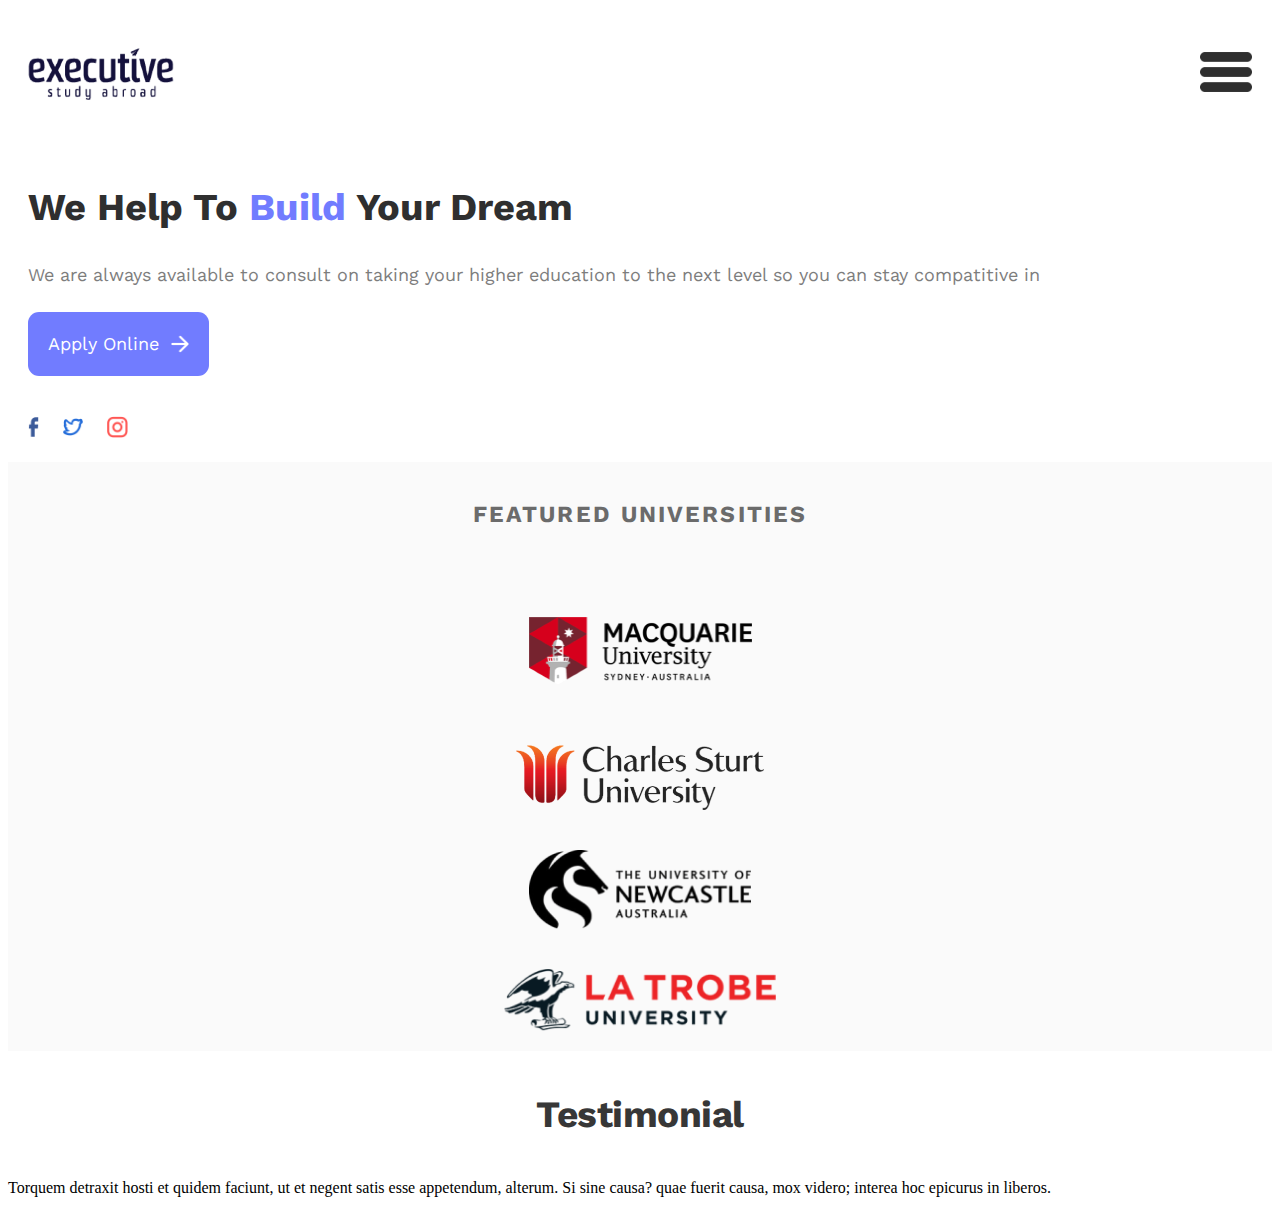
==== Reto-HTML-CSS/challenge-html-css/index.html @ bc561c2e "add universities section" ====
<!DOCTYPE html>
<html lang="en">
    <head>
        <meta charset="UTF-8">
        <meta http-equiv="X-UA-Compatible" content="IE=edge">
        <meta name="viewport" content="width=device-width, initial-scale=1.0">
		<title>Executive Study Abroad</title>
		<link rel="stylesheet" href="./styles.css">
    </head>
    <body>
    <header>
        <nav class="navbar">
            <img class="logo" src="assets/logo-blue.png" alt="logo">
            <div>
                <img class="menu-icon" src="assets/menu-icon.png" alt="menu">
            </div>
        </nav>
    </header>
    <section class="hero">
        <div>
            <img class="hero-image" src="assets/hero-image.png" alt="hero image">
            <h1 class="hero__text hero__text--font">We Help To <span>Build</span> Your Dream</h1>
            <p class="hero__text">We are always available to consult on taking your higher education to the next level so you can stay compatitive in</p>
        </div>
        <button type="button" class="apply-button">Apply Online
            <img src="assets/arrow-light.png" alt="apply button">
        </button>
    </section>
    <div class="icons">
        <a href="#" title="Facebook" class="social-icons"> <img class="facebook" src="assets/facebook.png" /></a>
        <a href="#" title="Twitter" class="social-icons"> <img class="twitter" src="assets/twitter.png" /></a>
        <a href="#" title="Twitter" class="social-icons"> <img class="instagram" src="assets/instagram.png" /></a>
    </div>
    <section class="universities">
        <h2 class="universities-title">FEATURED UNIVERSITIES</h2>
        <img class="university-macquarie" src="assets/macquarie-university.png" alt="macquarie-university">
        <img class="university-charles" src="assets/charles-university.png" alt="charles-university">
        <img class="university-newcastle" src="assets/newcastle-university.png" alt="newcastle-university">
        <img class="university-trobe" src="assets/trobe-university.png" alt="la-trobe-university">
    </section>
    <section class="testimonials">
        <h3 class="testiminials-title">Testimonial</h3>
        <p>Torquem detraxit hosti et quidem faciunt, ut et negent satis esse appetendum, alterum. Si sine causa? quae fuerit causa, mox videro; interea hoc epicurus in liberos.</p>
    </section>
</body>
---- Reto-HTML-CSS/challenge-html-css/styles.css ----
/* Font Family Work Sans */
@import url('https://fonts.googleapis.com/css2?family=Work+Sans&display=swap');

.navbar {
    display: flex;
    justify-content: space-between;
    align-items: center;
    padding: 40px 20px;
}

.logo {
    width: 146px;
    height: 52px;
}

.menu-icon {
    width: 52px;
    height: 40px;
} 

.hero {
    padding: 20px 20px;
}

.hero-image {
    display: none;
}

.hero__text {
    /* display: flex; */
    font-size: 18px;
    font-family: "Work Sans";
    line-height: 38px;
    color: #7D7D7D
}

.hero__text--font {
    font-size: 38px;
    line-height: 45px;
    color: #2F2F2F;
}

h1 > span {
    color:#717cff
}

.apply-button {
    display: flex;
    justify-content: space-between;
    align-items: center;
    background-color: #717cff;
    color: #FFFFFF;
    border-radius: 11px;
    border: none;
    font-family: "Work Sans";
    font-family: Work Sans;
    font-size: 18px;
    line-height: 40px;
    padding: 12px 20px;
}

.apply-button > img {
    width: 18.17px;
    height: 17.72px;
    padding-left: 12px;
}

.icons {
    display: flex;
    justify-content: space-between;
    align-items: center;
    width: 100px;
    padding: 20px 20px;
}


.social-icons > .facebook {
    width: 11.19px;
    height: 20.45px;
}

.social-icons > .twitter {
    width: 20.67px;
    height: 17.66px;
}

.social-icons > .instagram {
    width: 21.31px;
    height: 22.43px;
}

.universities {
    display: flex;
    flex-direction: column;
    background-color: #FAFAFA;
    align-items: center;
}

.universities-title {
    font-family: Work Sans;
    font-size: 23px;
    line-height: 27px;
    text-align: center;
    letter-spacing: 2.1px;
    color: #373737;
    Opacity: 73%;
    padding: 20px 55px 30px; 
}

.university-macquarie {
    width: 223px;
    height: 68px;
    padding: 40px;
}

.university-charles {
    width: 248px;
    height: 64.26px;
    padding: 20px;
}

.university-newcastle {
    width: 222px;
    height: 79px;
    padding: 20px;
}

.university-trobe {
    width: 272px;
    height: 62px;
    padding: 20px;
}

.testiminials-title {
    font-family: Work Sans;
    font-size: 37px;
    line-height: 54px;
    text-align: center;
    letter-spacing: -0.4625px;
    color: #373737;
}
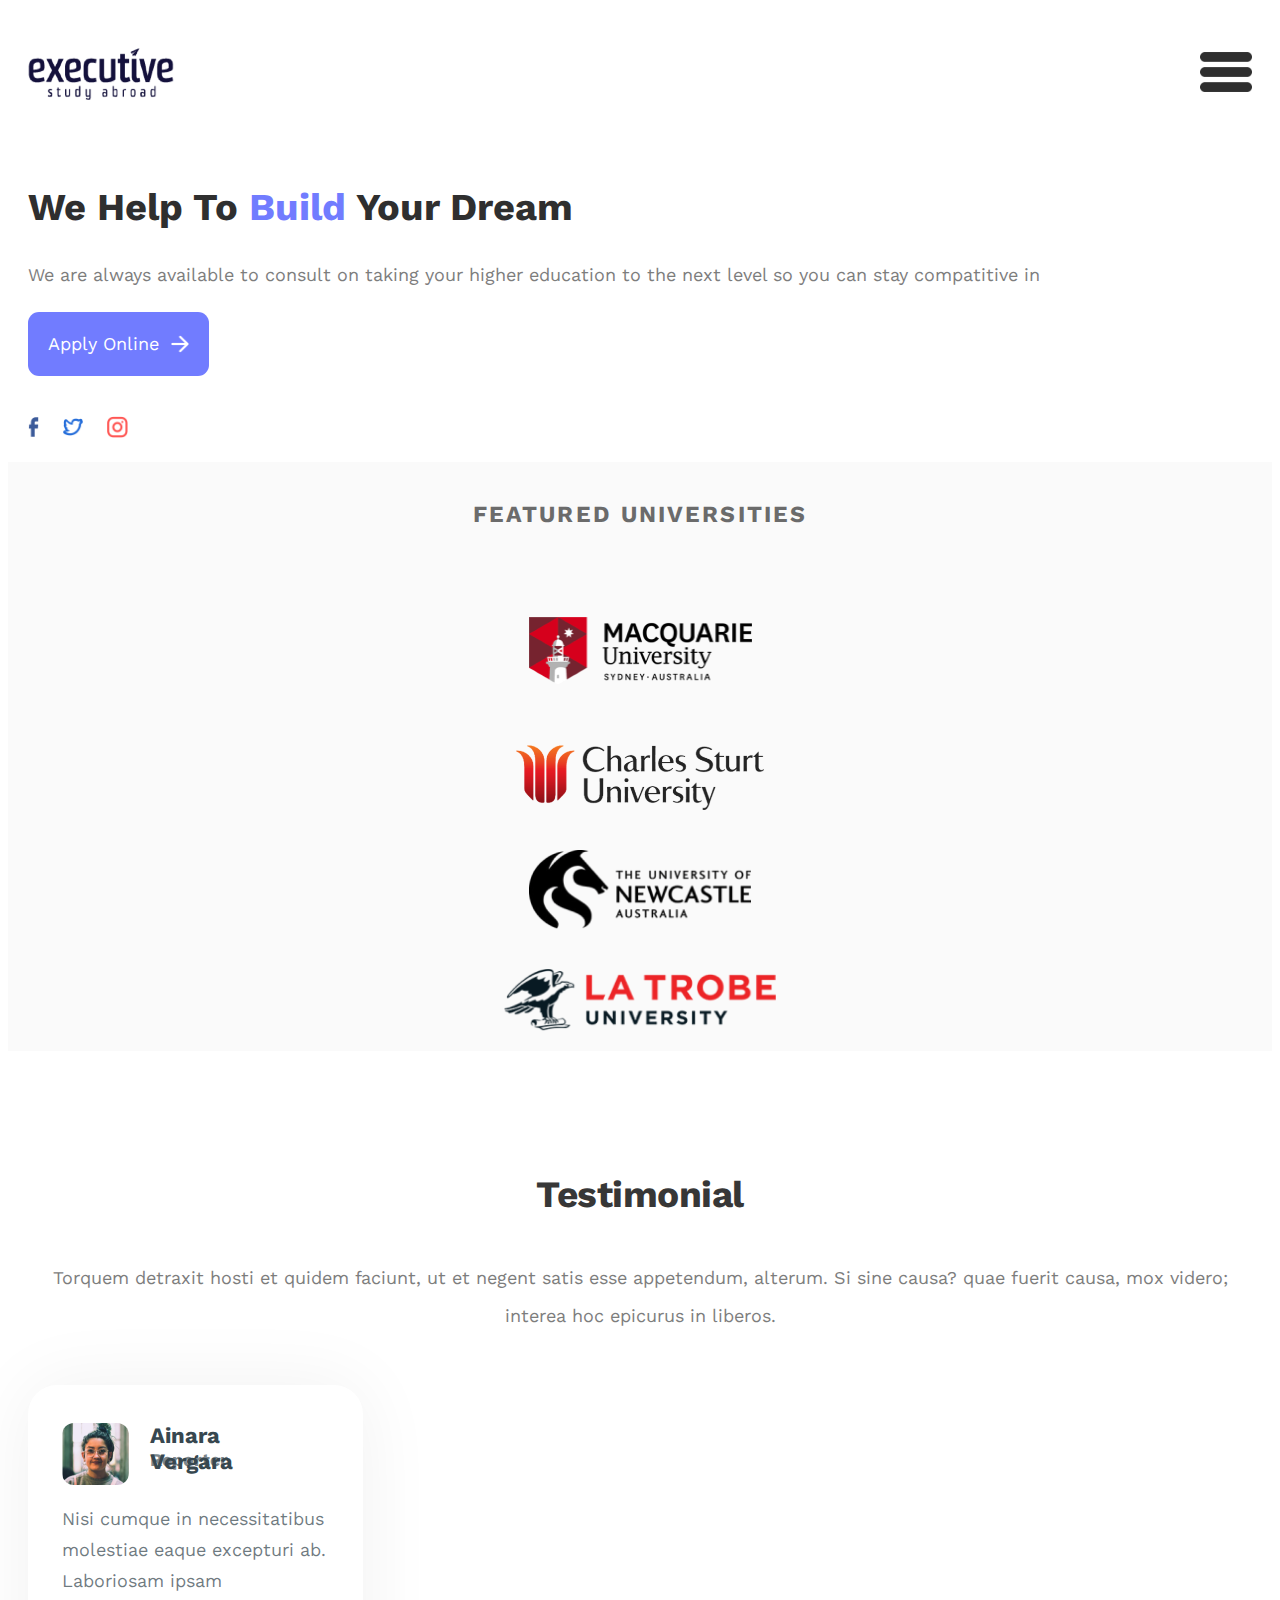
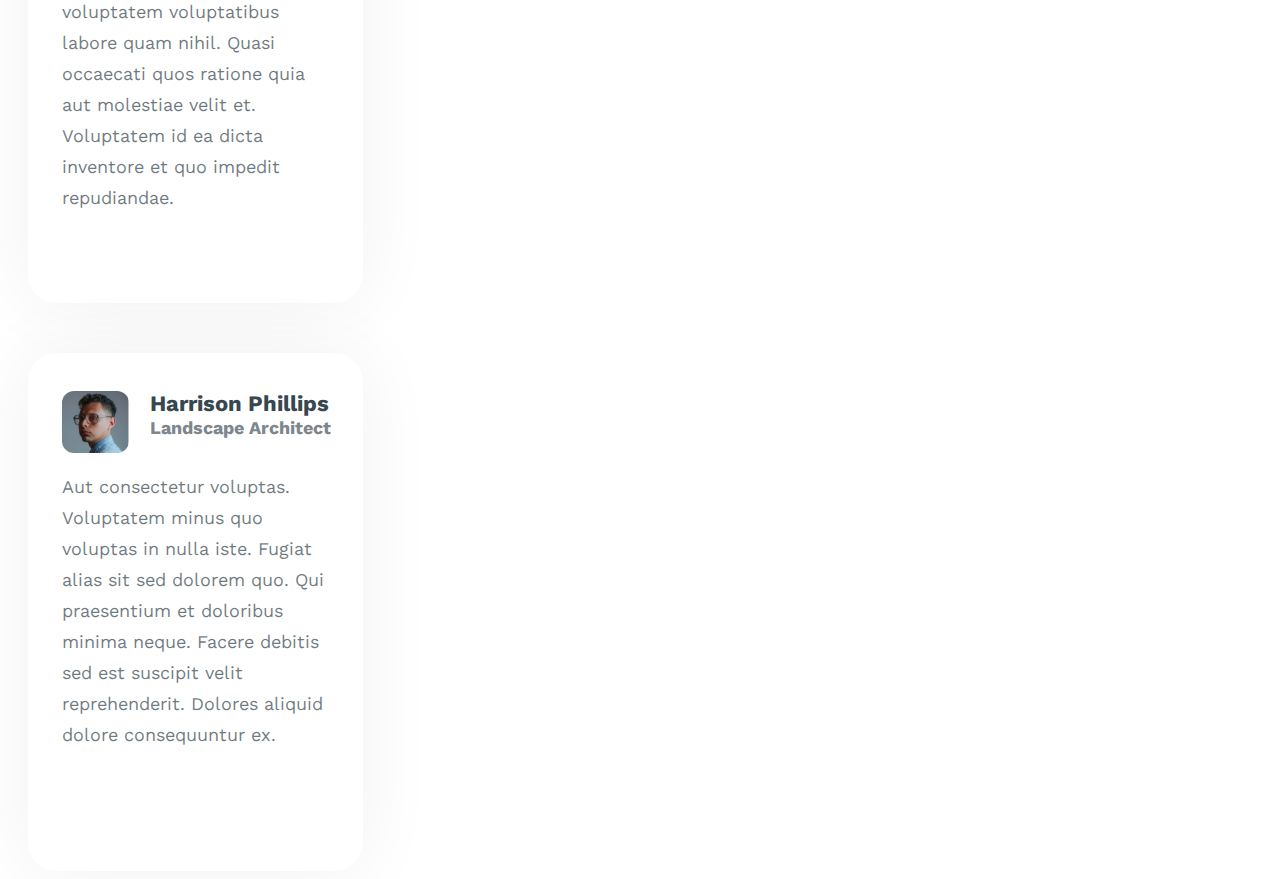
==== commit e954847e: "add styles testimonials cards" ====
--- a/Reto-HTML-CSS/challenge-html-css/index.html
+++ b/Reto-HTML-CSS/challenge-html-css/index.html
@@ -40,6 +40,26 @@
     </section>
     <section class="testimonials">
         <h3 class="testiminials-title">Testimonial</h3>
-        <p>Torquem detraxit hosti et quidem faciunt, ut et negent satis esse appetendum, alterum. Si sine causa? quae fuerit causa, mox videro; interea hoc epicurus in liberos.</p>
+        <p class="testimonials-text">Torquem detraxit hosti et quidem faciunt, ut et negent satis esse appetendum, alterum. Si sine causa? quae fuerit causa, mox videro; interea hoc epicurus in liberos.</p>
+        <article class="testimonials-card">
+            <div class="card-header">
+                <img class="card-avatar" src="assets/avatar-1.png" alt="avatar 1 Ainara Vergara">
+                <div class="card-heading">
+                    <h4 class="card-title">Ainara Vergara</h4>
+                    <h5 class="card-label">Reporter</h5>
+                </div>
+            </div>
+            <p class="card-text">Nisi cumque in necessitatibus molestiae eaque excepturi ab. Laboriosam ipsam voluptatem voluptatibus labore quam nihil. Quasi occaecati quos ratione quia aut molestiae velit et. Voluptatem id ea dicta inventore et quo impedit repudiandae.</p>
+        </article>
+        <article class="testimonials-card">
+            <div class="card-header">
+                <img class="card-avatar" src="assets/avatar-2.png" alt="avatar 2 Harrison Phillips">
+                <div class="card-heading">
+                    <h4 class="card-title card-title--width">Harrison Phillips</h4>
+                    <h5 class="card-label card-label--width">Landscape Architect</h5>
+                </div>
+            </div>
+            <p class="card-text">Aut consectetur voluptas. Voluptatem minus quo voluptas in nulla iste. Fugiat alias sit sed dolorem quo. Qui praesentium et doloribus minima neque. Facere debitis sed est suscipit velit reprehenderit. Dolores aliquid dolore consequuntur ex.</p>
+        </article>
     </section>
 </body>--- a/Reto-HTML-CSS/challenge-html-css/styles.css
+++ b/Reto-HTML-CSS/challenge-html-css/styles.css
@@ -138,5 +138,84 @@
     text-align: center;
     letter-spacing: -0.4625px;
     color: #373737;
-}
-
+    padding-top: 80px;
+}
+
+.testimonials-text {
+    font-family: Work Sans;
+    font-size: 18px;
+    line-height: 38px;
+    text-align: center;
+    color: #7D7D7D;
+    margin-left: 20px;
+    margin-right: 20px;
+}
+
+.testimonials-card {
+    background: #FFFFFF;
+    box-shadow: 0px 0px 77px rgba(0, 0, 0, 0.0588235);
+    border-radius: 29px;
+    width: 335px;
+    height: 518px;
+    margin-left: 20px;
+    margin-right: 20px;
+    margin-top: 50px;
+}
+
+.card-avatar {
+    width: 67px;
+    height: 62px;
+    border-radius: 12px;
+}
+
+.card-header {
+    display: flex;
+    padding-top: 38px;
+    margin-left: 34px;
+}
+
+.card-heading {
+    margin: 0;
+    padding-left: 21px;
+}
+
+.card-title {
+    width: 154px;
+    height: 26px;
+    font-family: Work Sans;
+    font-size: 22px;
+    line-height: 26px;
+    color: #37474F;
+    margin: 0;
+}
+
+.card-title--width { 
+    width: 179px;
+    height: 26px;
+}
+
+.card-label {
+    width: 84.41px;
+    height: 21px;
+    font-family: Work Sans;
+    font-size: 18px;
+    line-height: 21px;
+    color: #37474F;
+    opacity: 0.65;
+    margin: 0;
+}
+
+.card-text {
+    width: 264px;
+    height: 341px;
+    font-family: Work Sans;
+    font-size: 18px;
+    line-height: 31px;
+    color: rgba(55, 71, 79, 0.721569);
+    padding-left: 34px;
+}
+
+.card-label--width {
+    width: 198.42px;
+    height: 21px;
+}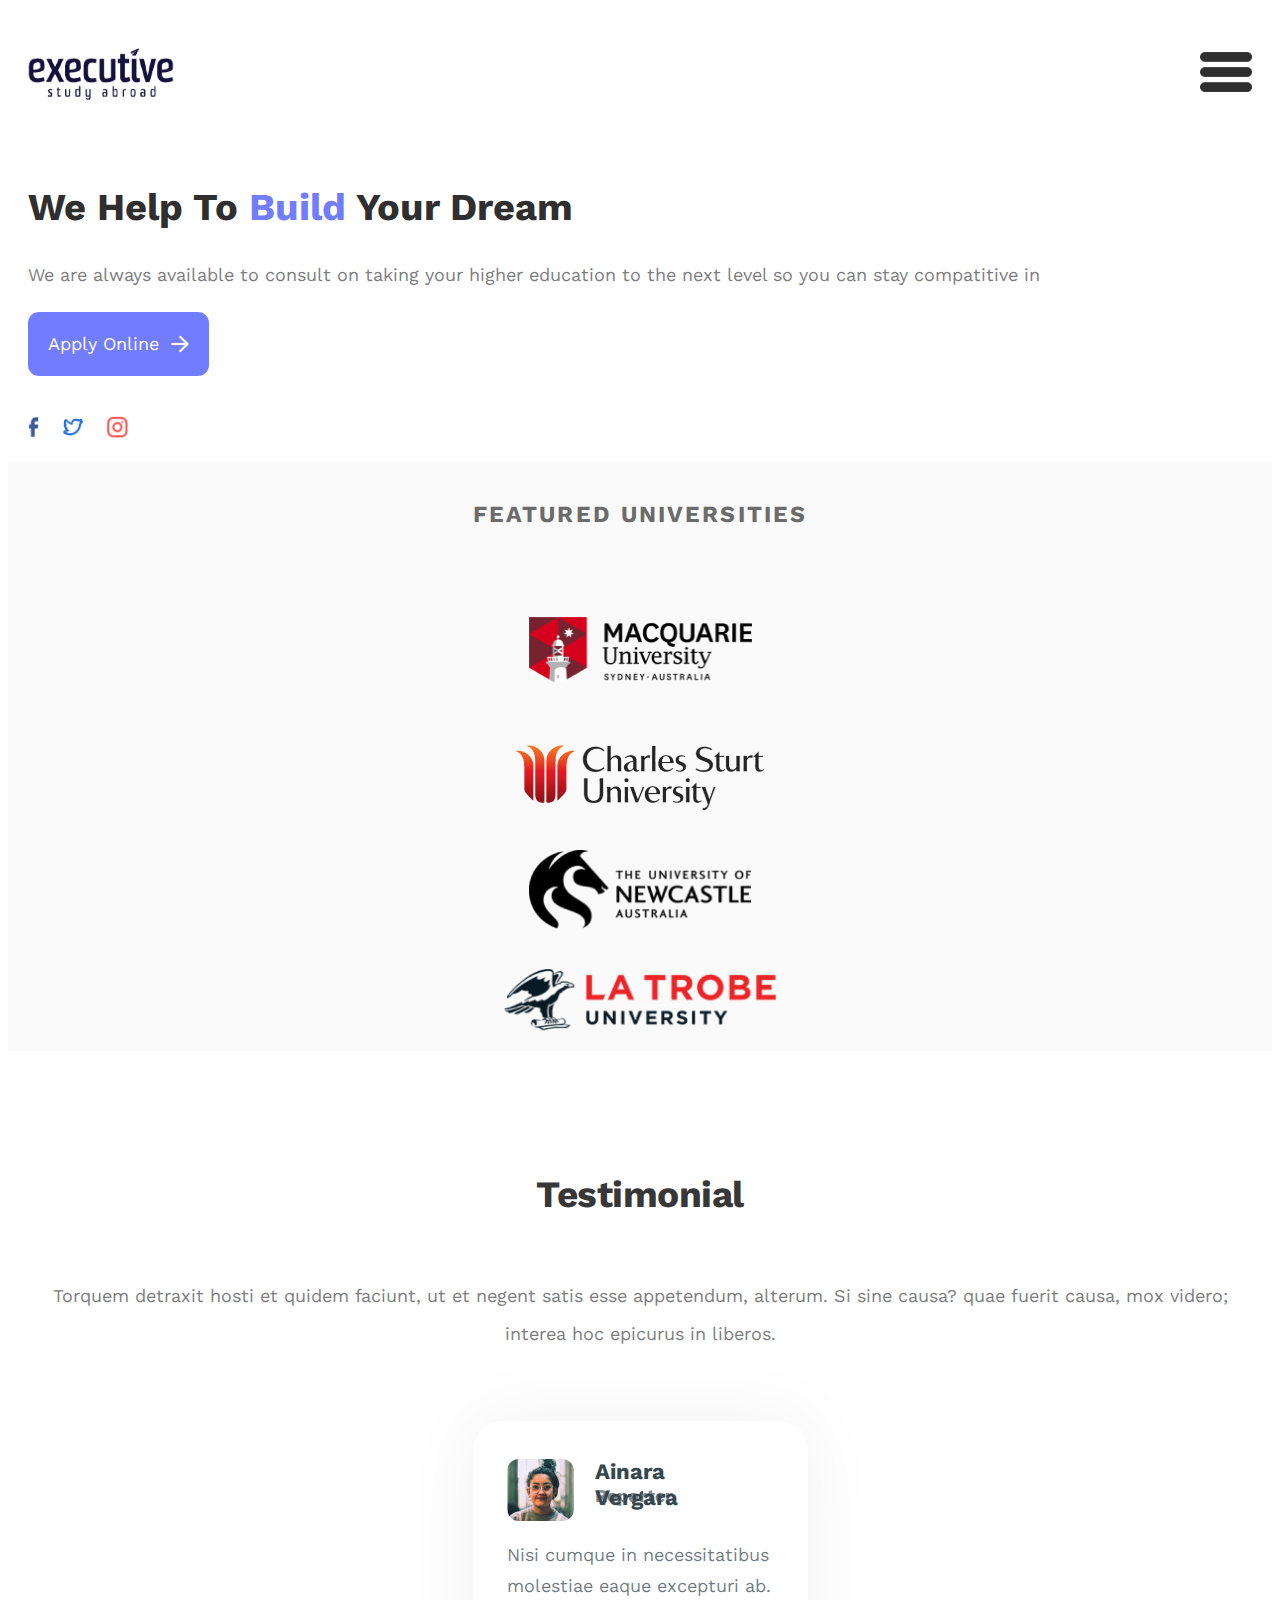
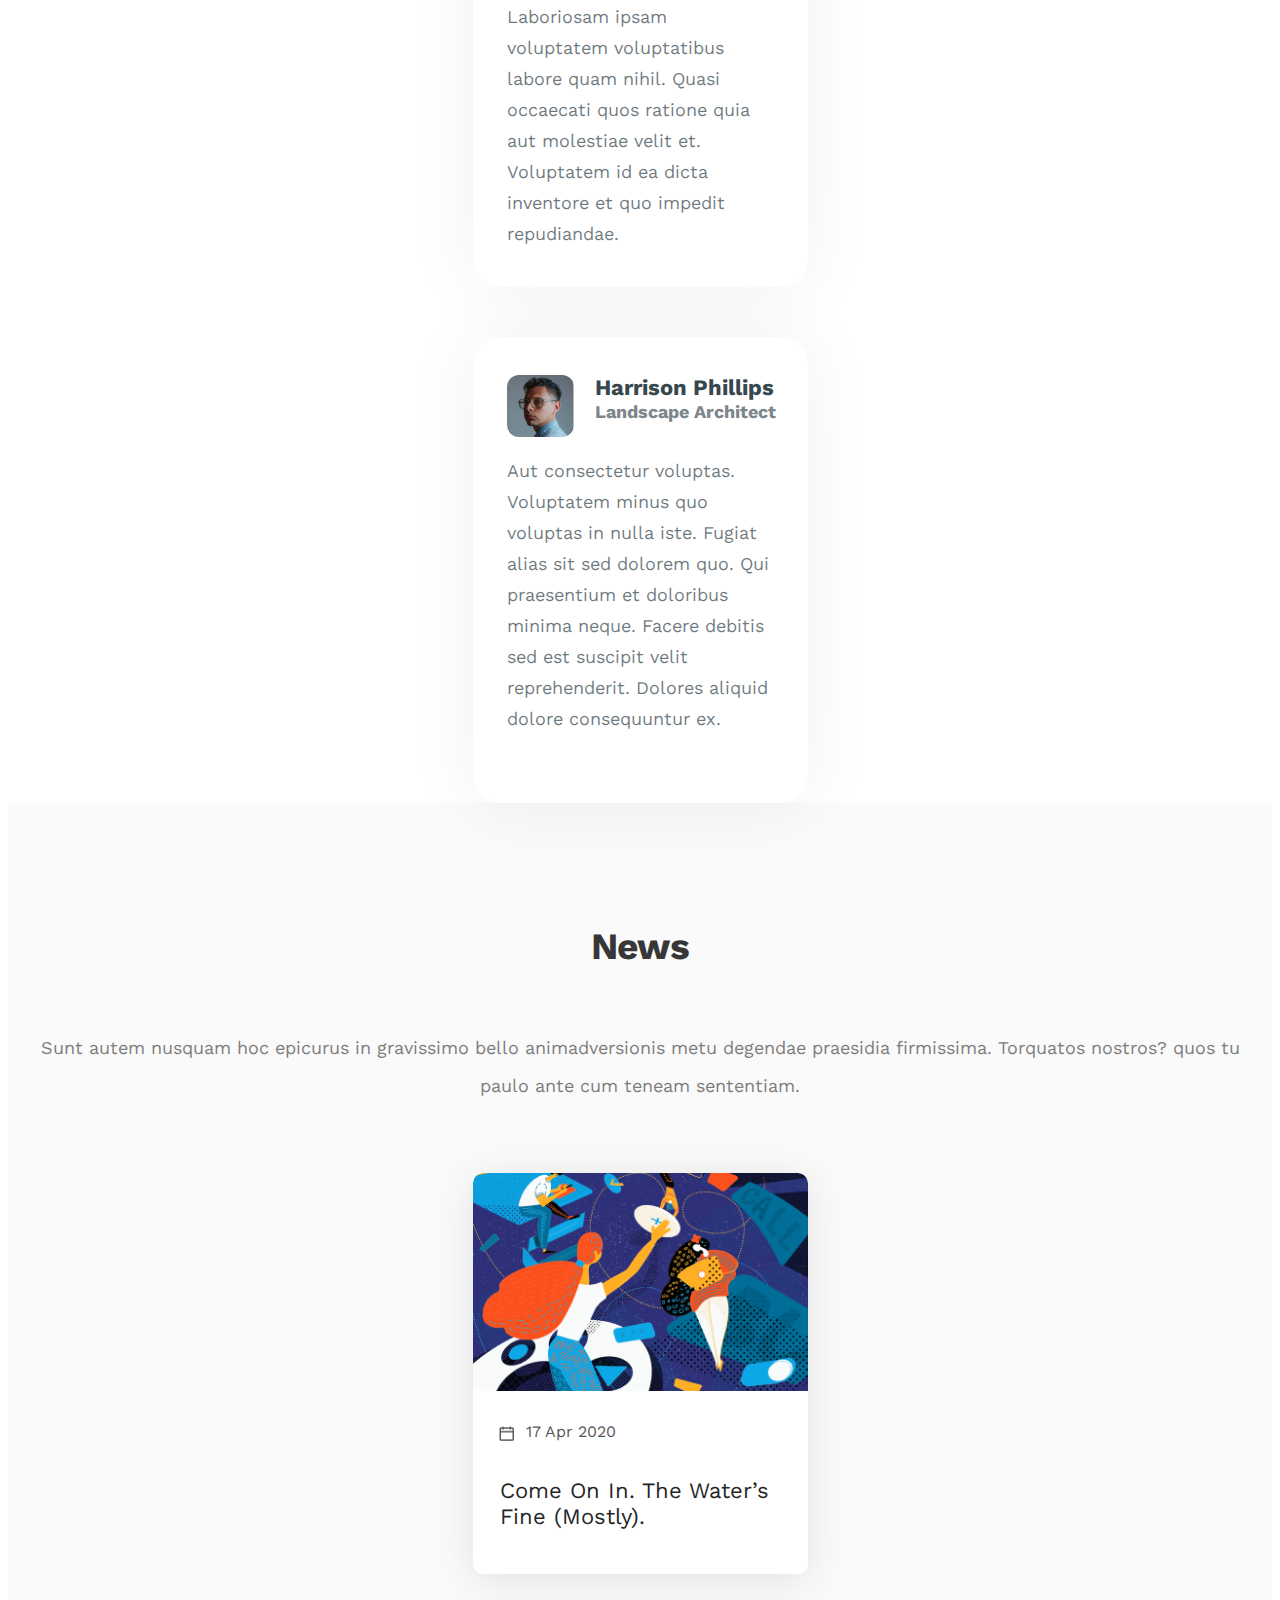
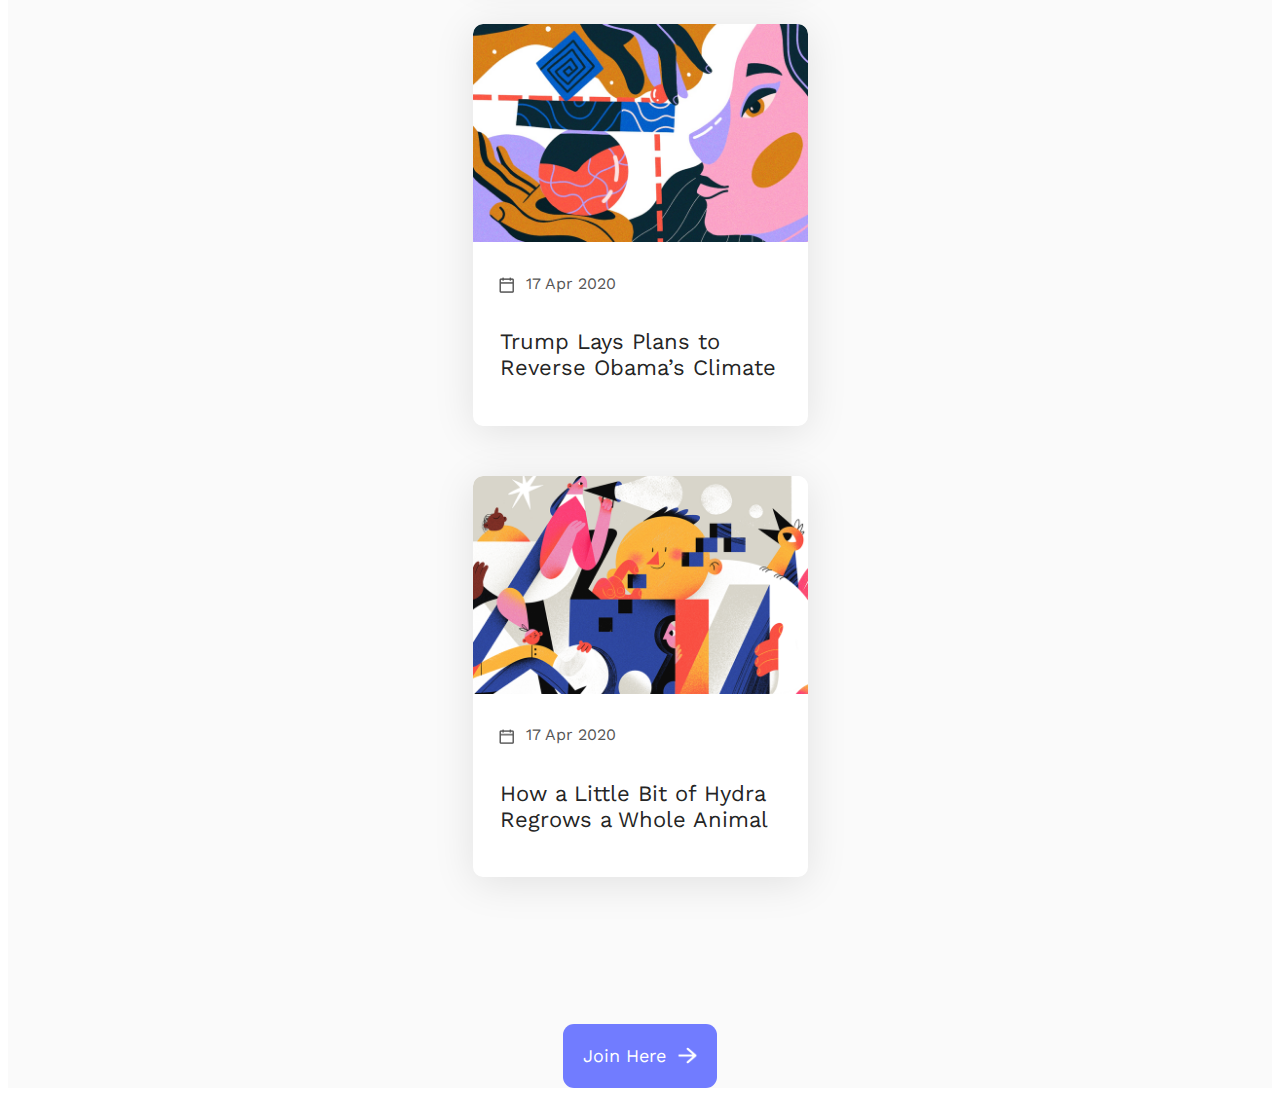
==== commit 98d90fd4: "add news section in small viewport" ====
--- a/Reto-HTML-CSS/challenge-html-css/index.html
+++ b/Reto-HTML-CSS/challenge-html-css/index.html
@@ -39,8 +39,8 @@
         <img class="university-trobe" src="assets/trobe-university.png" alt="la-trobe-university">
     </section>
     <section class="testimonials">
-        <h3 class="testiminials-title">Testimonial</h3>
-        <p class="testimonials-text">Torquem detraxit hosti et quidem faciunt, ut et negent satis esse appetendum, alterum. Si sine causa? quae fuerit causa, mox videro; interea hoc epicurus in liberos.</p>
+        <h3 class="centered-title">Testimonial</h3>
+        <p class="centered-text">Torquem detraxit hosti et quidem faciunt, ut et negent satis esse appetendum, alterum. Si sine causa? quae fuerit causa, mox videro; interea hoc epicurus in liberos.</p>
         <article class="testimonials-card">
             <div class="card-header">
                 <img class="card-avatar" src="assets/avatar-1.png" alt="avatar 1 Ainara Vergara">
@@ -62,4 +62,35 @@
             <p class="card-text">Aut consectetur voluptas. Voluptatem minus quo voluptas in nulla iste. Fugiat alias sit sed dolorem quo. Qui praesentium et doloribus minima neque. Facere debitis sed est suscipit velit reprehenderit. Dolores aliquid dolore consequuntur ex.</p>
         </article>
     </section>
+    <section class=news-section>
+        <h3 class="centered-title">News</h3>
+        <p class="centered-text">Sunt autem nusquam hoc epicurus in gravissimo bello animadversionis metu degendae praesidia firmissima. Torquatos nostros? quos tu paulo ante cum teneam sententiam.</p>
+        <article class="news-card">
+            <img class="news-image" src="assets/blog-1.png" alt="blog image 1">
+            <div class="news-date">
+                <img class="schedule-icon" src="assets/schedule-icon.png" alt="schedule-icon">
+                <p class="date">17 Apr 2020</p>
+            </div>
+            <p class="news-text">Come On In. The Water’s Fine (Mostly).</p>
+        </article>
+        <article class="news-card">
+            <img class="news-image" src="assets/blog-2.png" alt="blog image 1">
+            <div class="news-date">
+                <img class="schedule-icon" src="assets/schedule-icon.png" alt="schedule-icon">
+                <p class="date">17 Apr 2020</p>
+            </div>
+            <p class="news-text">Trump Lays Plans to Reverse Obama’s Climate</p>
+        </article>
+        <article class="news-card">
+            <img class="news-image" src="assets/blog-3.png" alt="blog image 1">
+            <div class="news-date">
+                <img class="schedule-icon" src="assets/schedule-icon.png" alt="schedule-icon">
+                <p class="date">17 Apr 2020</p>
+            </div>
+            <p class="news-text">How a Little Bit of Hydra Regrows a Whole Animal</p>
+        </article>
+        <button type="button" class="apply-button button-news--margin">Join Here
+            <img src="assets/arrow-light.png" alt="apply button">
+        </button>
+    </section>
 </body>--- a/Reto-HTML-CSS/challenge-html-css/styles.css
+++ b/Reto-HTML-CSS/challenge-html-css/styles.css
@@ -131,7 +131,7 @@
     padding: 20px;
 }
 
-.testiminials-title {
+.centered-title {
     font-family: Work Sans;
     font-size: 37px;
     line-height: 54px;
@@ -141,7 +141,7 @@
     padding-top: 80px;
 }
 
-.testimonials-text {
+.centered-text {
     font-family: Work Sans;
     font-size: 18px;
     line-height: 38px;
@@ -151,12 +151,18 @@
     margin-right: 20px;
 }
 
+.testimonials {
+    display: flex;
+    flex-direction: column;
+    align-items: center;
+}
+
 .testimonials-card {
     background: #FFFFFF;
     box-shadow: 0px 0px 77px rgba(0, 0, 0, 0.0588235);
     border-radius: 29px;
     width: 335px;
-    height: 518px;
+    height: 466px;
     margin-left: 20px;
     margin-right: 20px;
     margin-top: 50px;
@@ -218,4 +224,62 @@
 .card-label--width {
     width: 198.42px;
     height: 21px;
+}
+
+.news-section {
+    background-color: #FAFAFA;
+    display: flex;
+    flex-direction: column;
+    align-items: center;
+}
+
+.news-card {
+    width: 335px;
+    height: 401.52px;
+    background: #FFFFFF;
+    box-shadow: 0px 6px 42px rgba(0, 0, 0, 0.103884);
+    border-radius: 10px;
+    margin-left: 20px;
+    margin-right: 20px;
+    margin-top: 50px;
+}
+
+.news-image {
+    width: 335px;
+    height: 218.13px;
+    border-radius: 10px 10px 0px 0px;
+}
+
+.news-date {
+    display: flex;
+    justify-content: aling items;
+}
+
+.schedule-icon {
+    width: 14.79px;
+    height: 15.2px;
+    padding-left: 26.58px;
+    margin-top: 31px;
+}
+
+.date {
+    padding-left: 11.92px;
+    margin-top: 27.56px;
+    font-family: Work Sans;
+    font-size: 16px;
+    line-height: 19px;
+    color: #565656;
+}
+
+.news-text {
+    font-family: Work Sans;
+    font-size: 22px;
+    line-height: 26px;
+    color: #252525;
+    padding-left: 27px;
+    margin-top:20.16px;
+}
+
+.button-news--margin {
+    margin-top: 146.34px;
 }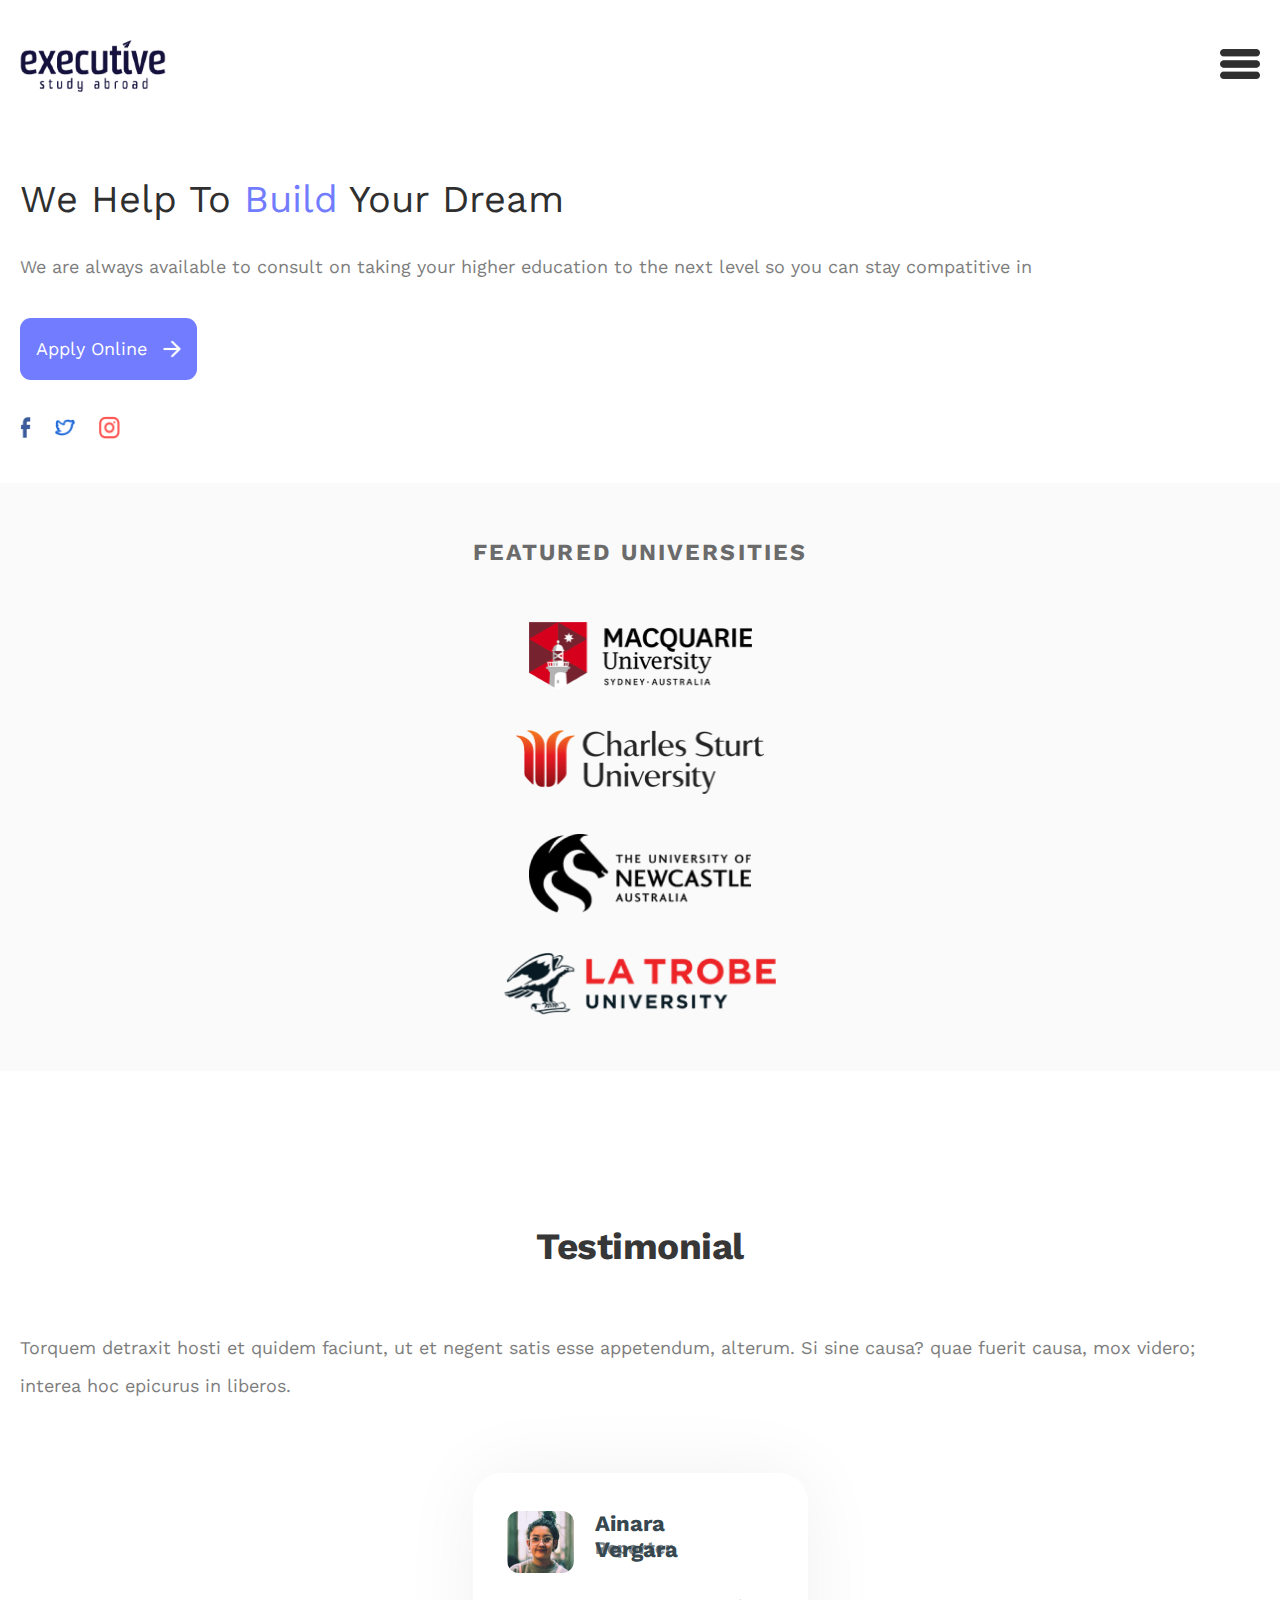
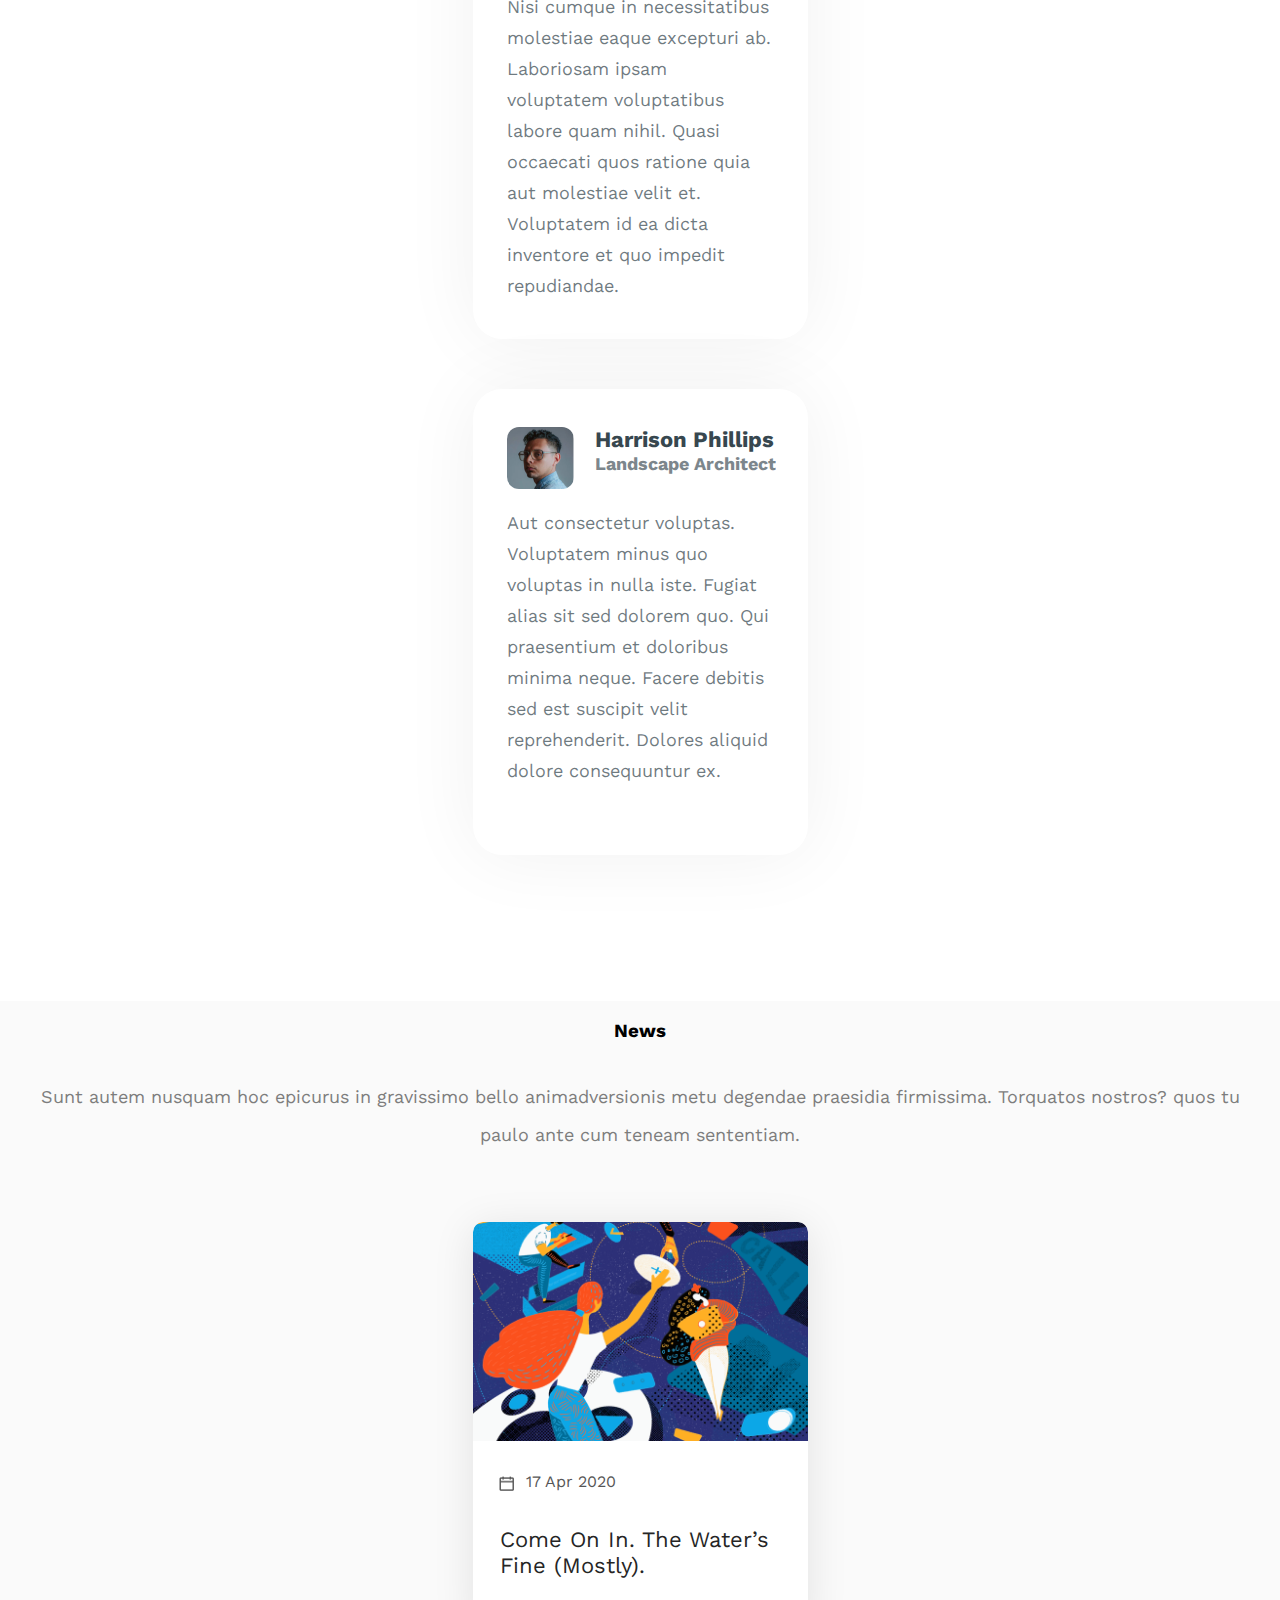
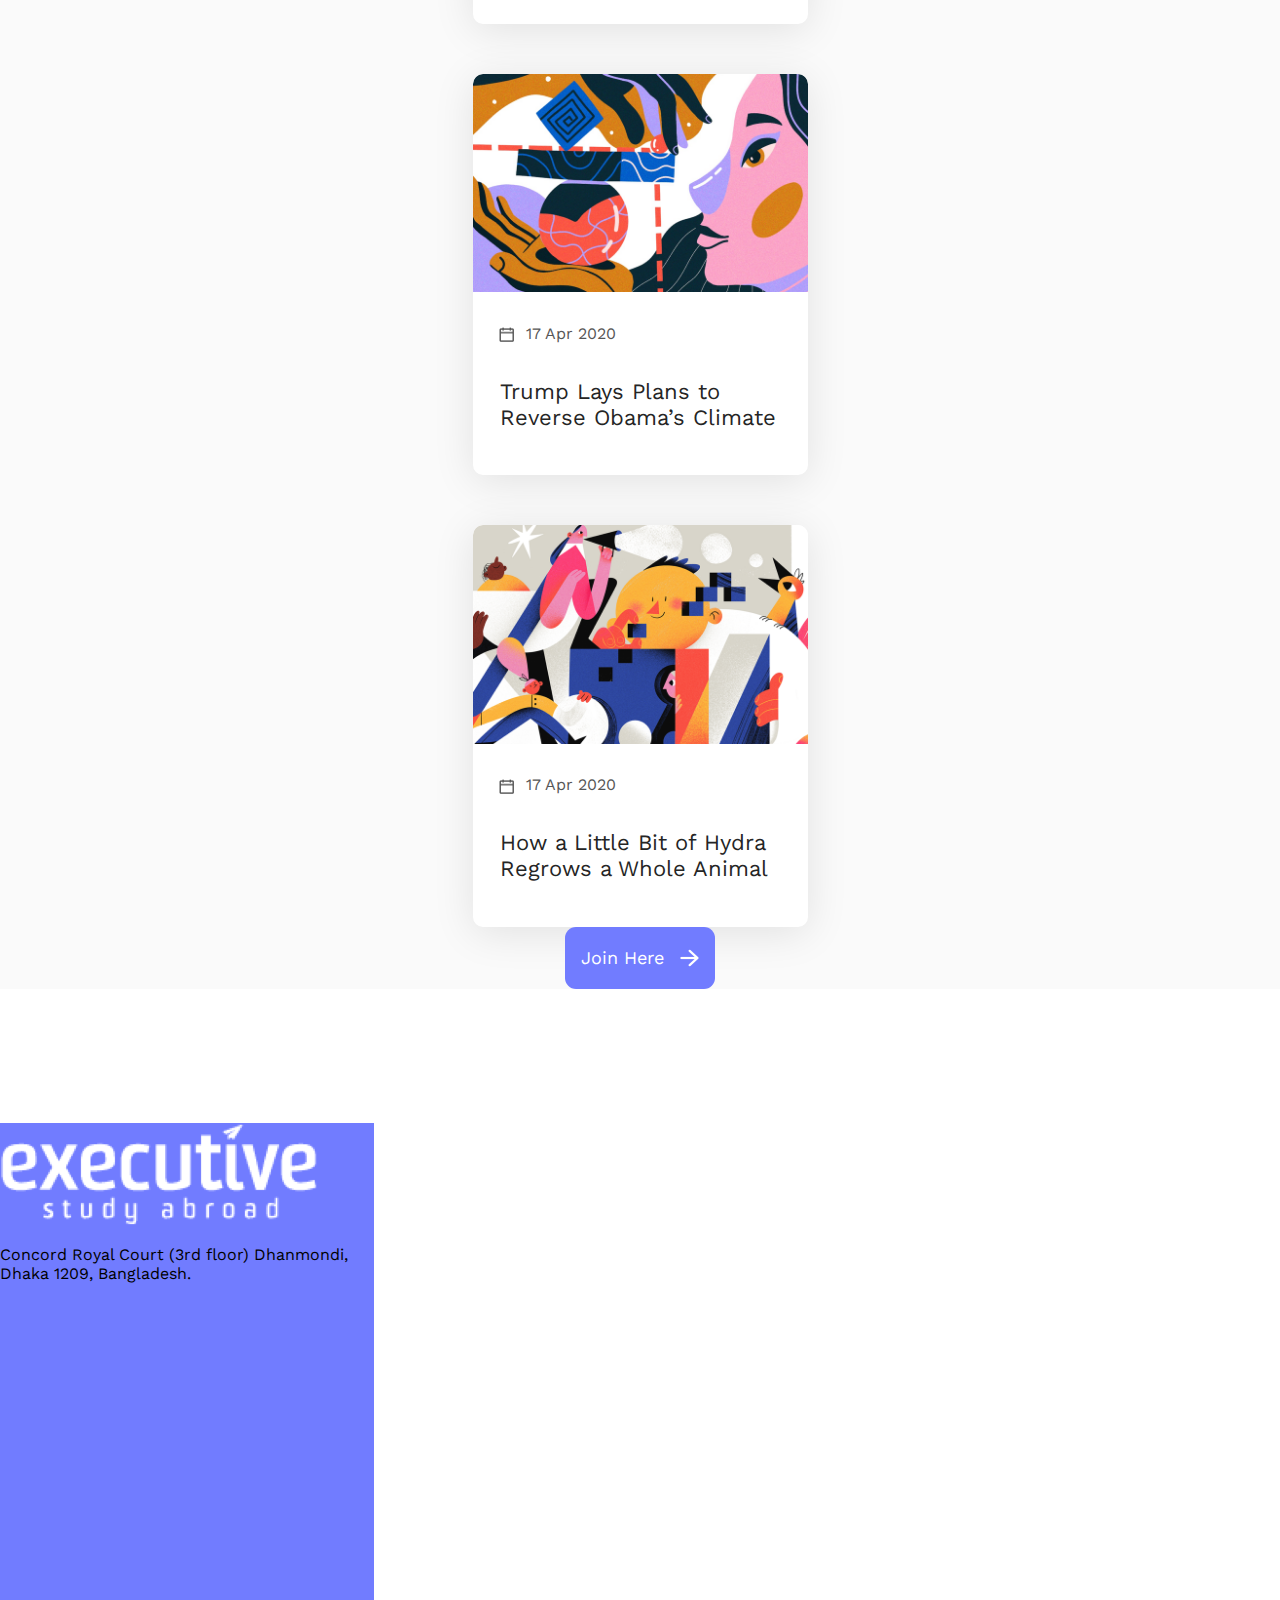
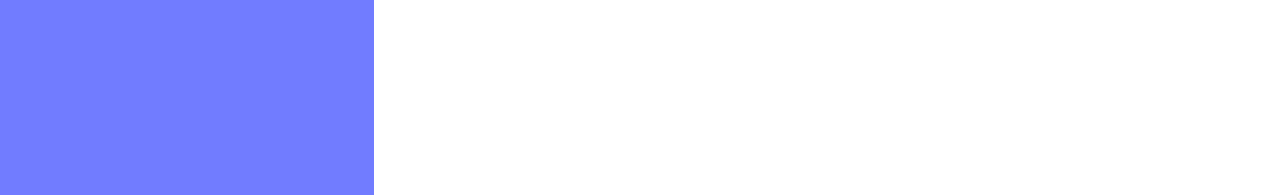
==== commit 1024e2da: "refactor syles (here and universities sections)" ====
--- a/Reto-HTML-CSS/challenge-html-css/index.html
+++ b/Reto-HTML-CSS/challenge-html-css/index.html
@@ -1,13 +1,15 @@
 <!DOCTYPE html>
 <html lang="en">
-    <head>
-        <meta charset="UTF-8">
-        <meta http-equiv="X-UA-Compatible" content="IE=edge">
-        <meta name="viewport" content="width=device-width, initial-scale=1.0">
-		<title>Executive Study Abroad</title>
-		<link rel="stylesheet" href="./styles.css">
-    </head>
-    <body>
+
+<head>
+    <meta charset="UTF-8">
+    <meta http-equiv="X-UA-Compatible" content="IE=edge">
+    <meta name="viewport" content="width=device-width, initial-scale=1.0">
+    <title>Executive Study Abroad</title>
+    <link rel="stylesheet" href="./styles.css">
+</head>
+
+<body>
     <header>
         <nav class="navbar">
             <img class="logo" src="assets/logo-blue.png" alt="logo">
@@ -19,18 +21,19 @@
     <section class="hero">
         <div>
             <img class="hero-image" src="assets/hero-image.png" alt="hero image">
-            <h1 class="hero__text hero__text--font">We Help To <span>Build</span> Your Dream</h1>
-            <p class="hero__text">We are always available to consult on taking your higher education to the next level so you can stay compatitive in</p>
+            <h1 class="hero__title">We Help To <span>Build</span> Your Dream</h1>
+            <p class="paragraph">We are always available to consult on taking your higher education to the next level
+                so you can stay compatitive in</p>
         </div>
-        <button type="button" class="apply-button">Apply Online
+        <button type="button" class="primary mt-8">Apply Online
             <img src="assets/arrow-light.png" alt="apply button">
         </button>
+        <div class="social-icons mt-4">
+            <a href="#" title="Facebook" class="social-icon"> <img class="facebook" src="assets/facebook.png" /></a>
+            <a href="#" title="Twitter" class="social-icon"> <img class="twitter" src="assets/twitter.png" /></a>
+            <a href="#" title="Twitter" class="social-icon"> <img class="instagram" src="assets/instagram.png" /></a>
+        </div>
     </section>
-    <div class="icons">
-        <a href="#" title="Facebook" class="social-icons"> <img class="facebook" src="assets/facebook.png" /></a>
-        <a href="#" title="Twitter" class="social-icons"> <img class="twitter" src="assets/twitter.png" /></a>
-        <a href="#" title="Twitter" class="social-icons"> <img class="instagram" src="assets/instagram.png" /></a>
-    </div>
     <section class="universities">
         <h2 class="universities-title">FEATURED UNIVERSITIES</h2>
         <img class="university-macquarie" src="assets/macquarie-university.png" alt="macquarie-university">
@@ -39,8 +42,9 @@
         <img class="university-trobe" src="assets/trobe-university.png" alt="la-trobe-university">
     </section>
     <section class="testimonials">
-        <h3 class="centered-title">Testimonial</h3>
-        <p class="centered-text">Torquem detraxit hosti et quidem faciunt, ut et negent satis esse appetendum, alterum. Si sine causa? quae fuerit causa, mox videro; interea hoc epicurus in liberos.</p>
+        <h3 class="section-title">Testimonial</h3>
+        <p class="paragraph">Torquem detraxit hosti et quidem faciunt, ut et negent satis esse appetendum, alterum.
+            Si sine causa? quae fuerit causa, mox videro; interea hoc epicurus in liberos.</p>
         <article class="testimonials-card">
             <div class="card-header">
                 <img class="card-avatar" src="assets/avatar-1.png" alt="avatar 1 Ainara Vergara">
@@ -49,7 +53,9 @@
                     <h5 class="card-label">Reporter</h5>
                 </div>
             </div>
-            <p class="card-text">Nisi cumque in necessitatibus molestiae eaque excepturi ab. Laboriosam ipsam voluptatem voluptatibus labore quam nihil. Quasi occaecati quos ratione quia aut molestiae velit et. Voluptatem id ea dicta inventore et quo impedit repudiandae.</p>
+            <p class="card-text">Nisi cumque in necessitatibus molestiae eaque excepturi ab. Laboriosam ipsam voluptatem
+                voluptatibus labore quam nihil. Quasi occaecati quos ratione quia aut molestiae velit et. Voluptatem id
+                ea dicta inventore et quo impedit repudiandae.</p>
         </article>
         <article class="testimonials-card">
             <div class="card-header">
@@ -59,12 +65,15 @@
                     <h5 class="card-label card-label--width">Landscape Architect</h5>
                 </div>
             </div>
-            <p class="card-text">Aut consectetur voluptas. Voluptatem minus quo voluptas in nulla iste. Fugiat alias sit sed dolorem quo. Qui praesentium et doloribus minima neque. Facere debitis sed est suscipit velit reprehenderit. Dolores aliquid dolore consequuntur ex.</p>
+            <p class="card-text">Aut consectetur voluptas. Voluptatem minus quo voluptas in nulla iste. Fugiat alias sit
+                sed dolorem quo. Qui praesentium et doloribus minima neque. Facere debitis sed est suscipit velit
+                reprehenderit. Dolores aliquid dolore consequuntur ex.</p>
         </article>
     </section>
     <section class=news-section>
         <h3 class="centered-title">News</h3>
-        <p class="centered-text">Sunt autem nusquam hoc epicurus in gravissimo bello animadversionis metu degendae praesidia firmissima. Torquatos nostros? quos tu paulo ante cum teneam sententiam.</p>
+        <p class="centered-text">Sunt autem nusquam hoc epicurus in gravissimo bello animadversionis metu degendae
+            praesidia firmissima. Torquatos nostros? quos tu paulo ante cum teneam sententiam.</p>
         <article class="news-card">
             <img class="news-image" src="assets/blog-1.png" alt="blog image 1">
             <div class="news-date">
@@ -89,8 +98,12 @@
             </div>
             <p class="news-text">How a Little Bit of Hydra Regrows a Whole Animal</p>
         </article>
-        <button type="button" class="apply-button button-news--margin">Join Here
+        <button type="button" class="primary">Join Here
             <img src="assets/arrow-light.png" alt="apply button">
         </button>
     </section>
+    <footer class="footer">
+        <img src="assets/logo-white.png" alt="Logo letras blancas">
+        <p>Concord Royal Court (3rd floor) Dhanmondi, Dhaka 1209, Bangladesh.</p>
+    </footer>
 </body>--- a/Reto-HTML-CSS/challenge-html-css/styles.css
+++ b/Reto-HTML-CSS/challenge-html-css/styles.css
@@ -1,11 +1,65 @@
 /* Font Family Work Sans */
 @import url('https://fonts.googleapis.com/css2?family=Work+Sans&display=swap');
 
+:root {
+    --padding-horizontal-mobile: 1.25rem;
+    --primary: #717cff;
+    --black-1: #2F2F2F;
+    --gray-1: #7D7D7D;
+    --gray-2: #373737;
+    --white-1: #FAFAFA;
+}
+
+body {
+    margin: 0;
+}
+
+body,
+button {
+    font-family: "Work Sans";
+}
+
+button {
+    display: flex;
+    justify-content: space-between;
+    align-items: center;
+    border-radius: 11px;
+    border: none;
+    padding: 0.7rem 1rem;
+}
+
+button.primary {
+    background-color: var(--primary);
+    color: #FFFFFF;
+    font-size: 18px;
+    line-height: 40px;
+}
+
+.mt-1 {
+    margin-top: 0.25rem;
+}
+
+.mt-2 {
+    margin-top: 0.5rem;
+}
+
+.mt-3 {
+    margin-top: 0.75rem;
+}
+
+.mt-4 {
+    margin-top: 1rem;
+}
+
+.mt-8 {
+    margin-top: 2rem;
+}
+
 .navbar {
     display: flex;
     justify-content: space-between;
     align-items: center;
-    padding: 40px 20px;
+    padding: 2.5rem var(--padding-horizontal-mobile);
 }
 
 .logo {
@@ -14,77 +68,61 @@
 }
 
 .menu-icon {
-    width: 52px;
-    height: 40px;
+    width: 40px;
+    height: 30px;
 } 
 
 .hero {
-    padding: 20px 20px;
+    padding: var(--padding-horizontal-mobile);
 }
 
 .hero-image {
     display: none;
 }
 
-.hero__text {
-    /* display: flex; */
-    font-size: 18px;
-    font-family: "Work Sans";
+.paragraph {
+    font-size: 18px;
     line-height: 38px;
-    color: #7D7D7D
-}
-
-.hero__text--font {
+    color: var(--gray-1);
+    word-wrap: break-word;
+}
+
+.hero__title {
     font-size: 38px;
+    font-weight: 400;
     line-height: 45px;
-    color: #2F2F2F;
-}
-
-h1 > span {
-    color:#717cff
-}
-
-.apply-button {
-    display: flex;
-    justify-content: space-between;
-    align-items: center;
-    background-color: #717cff;
-    color: #FFFFFF;
-    border-radius: 11px;
-    border: none;
-    font-family: "Work Sans";
-    font-family: Work Sans;
-    font-size: 18px;
-    line-height: 40px;
-    padding: 12px 20px;
-}
-
-.apply-button > img {
+    color: var(--black-1);
+}
+
+.hero__title > span {
+    color: var(--primary);
+}
+
+.primary > img {
     width: 18.17px;
     height: 17.72px;
-    padding-left: 12px;
-}
-
-.icons {
+    margin-left: 1rem;
+}
+
+.social-icons {
     display: flex;
     justify-content: space-between;
     align-items: center;
     width: 100px;
-    padding: 20px 20px;
-}
-
-
-.social-icons > .facebook {
+    padding: var(--padding-horizontal-mobile) 0;
+}
+
+.social-icon > .facebook {
     width: 11.19px;
     height: 20.45px;
 }
 
-.social-icons > .twitter {
+.social-icon > .twitter {
     width: 20.67px;
     height: 17.66px;
 }
 
-.social-icons > .instagram {
+.social-icon > .instagram {
     width: 21.31px;
     height: 22.43px;
 }
@@ -92,8 +130,9 @@
 .universities {
     display: flex;
     flex-direction: column;
-    background-color: #FAFAFA;
-    align-items: center;
+    background-color: var(--white-1);
+    align-items: center;
+    padding: 3.5rem var(--padding-horizontal-mobile);
 }
 
 .universities-title {
@@ -102,43 +141,44 @@
     line-height: 27px;
     text-align: center;
     letter-spacing: 2.1px;
+    margin: 0;
     color: #373737;
-    Opacity: 73%;
-    padding: 20px 55px 30px; 
+    opacity: 73%;
+}
+
+.universities > img {
+    padding-top: 2.5rem;
+}
+
+.universities > img:nth-child(2) {
+    padding-top: 3.5rem;
 }
 
 .university-macquarie {
     width: 223px;
     height: 68px;
-    padding: 40px;
 }
 
 .university-charles {
     width: 248px;
     height: 64.26px;
-    padding: 20px;
 }
 
 .university-newcastle {
     width: 222px;
     height: 79px;
-    padding: 20px;
 }
 
 .university-trobe {
     width: 272px;
     height: 62px;
-    padding: 20px;
-}
-
-.centered-title {
-    font-family: Work Sans;
+}
+
+.section-title {
+    color: var(--gray-2);
     font-size: 37px;
     line-height: 54px;
-    text-align: center;
     letter-spacing: -0.4625px;
-    color: #373737;
-    padding-top: 80px;
 }
 
 .centered-text {
@@ -155,6 +195,7 @@
     display: flex;
     flex-direction: column;
     align-items: center;
+    padding: 7rem var(--padding-horizontal-mobile) 3rem var(--padding-horizontal-mobile);
 }
 
 .testimonials-card {
@@ -231,6 +272,7 @@
     display: flex;
     flex-direction: column;
     align-items: center;
+    margin-top: 98px;
 }
 
 .news-card {
@@ -282,4 +324,11 @@
 
 .button-news--margin {
     margin-top: 146.34px;
+}
+
+.footer {
+    width: 374px;
+    height: 672px;
+    background-color: #717CFF;
+    margin-top: 134px;
 }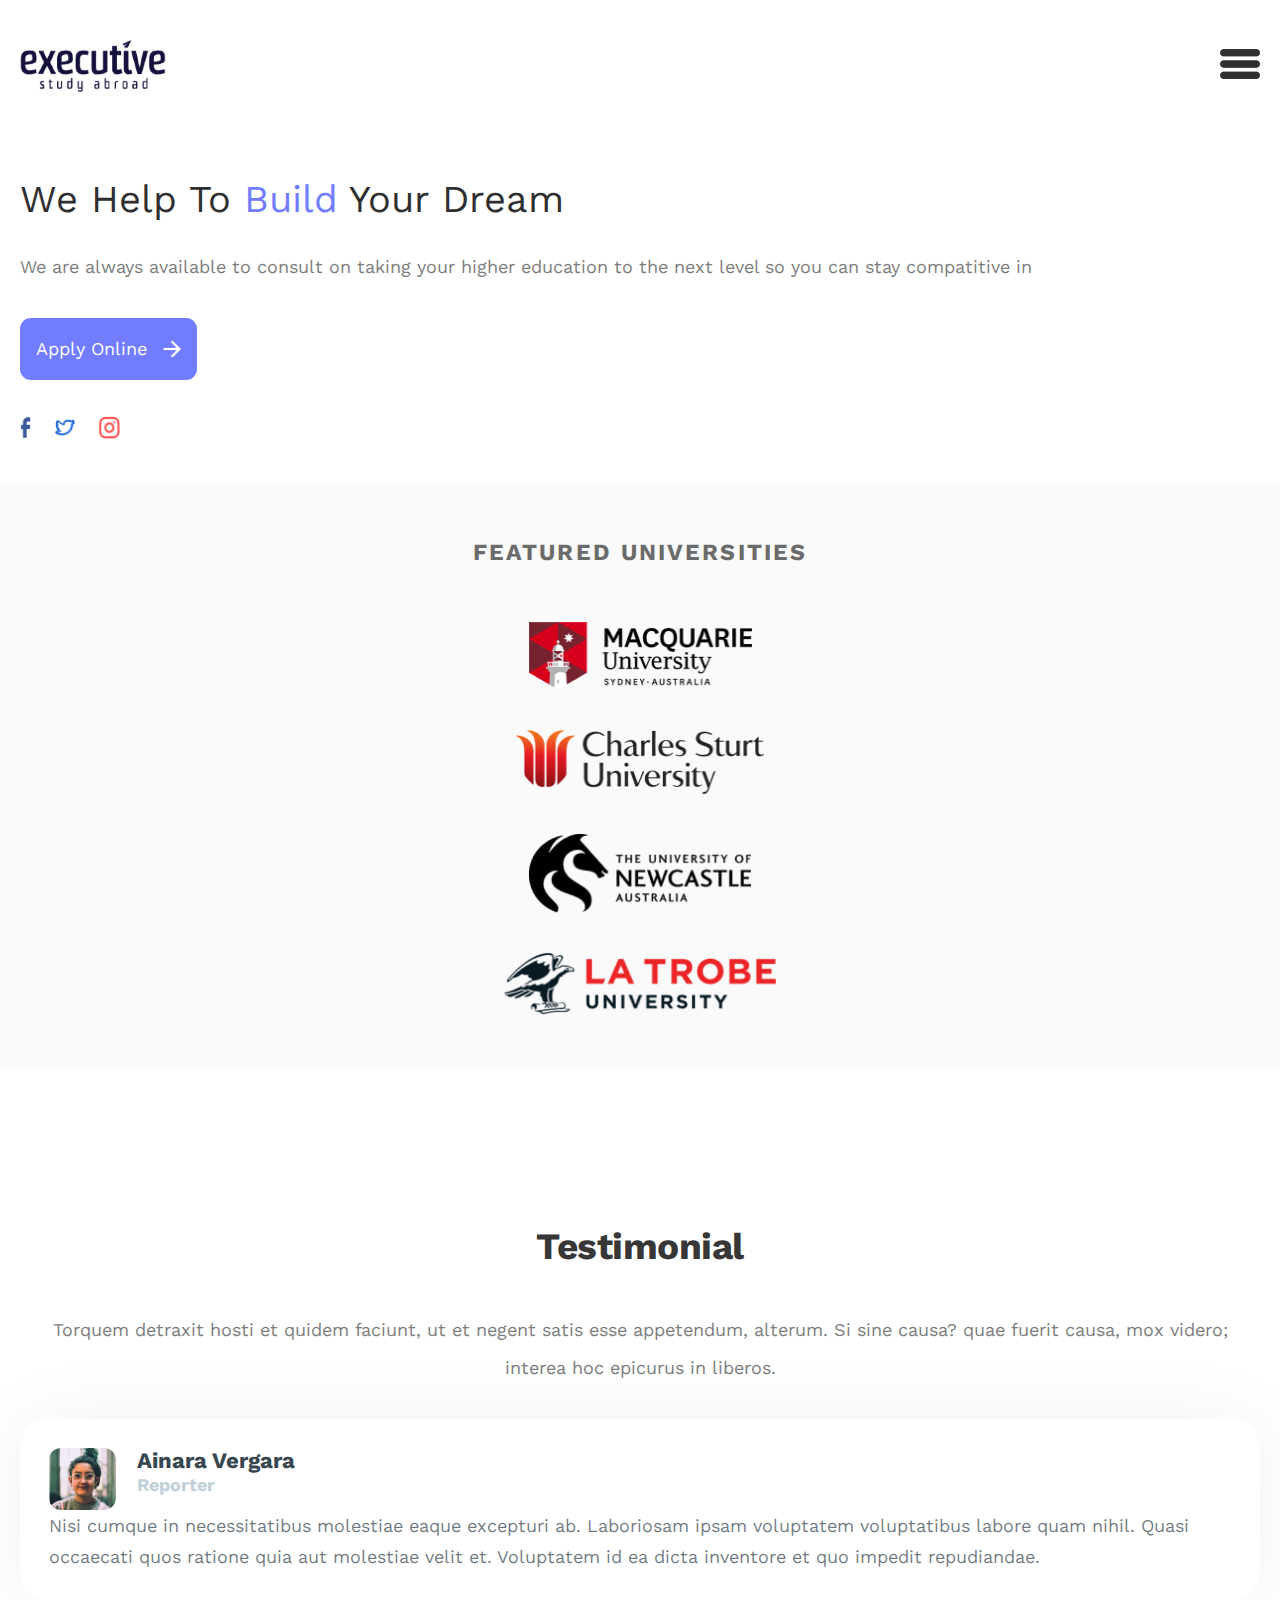
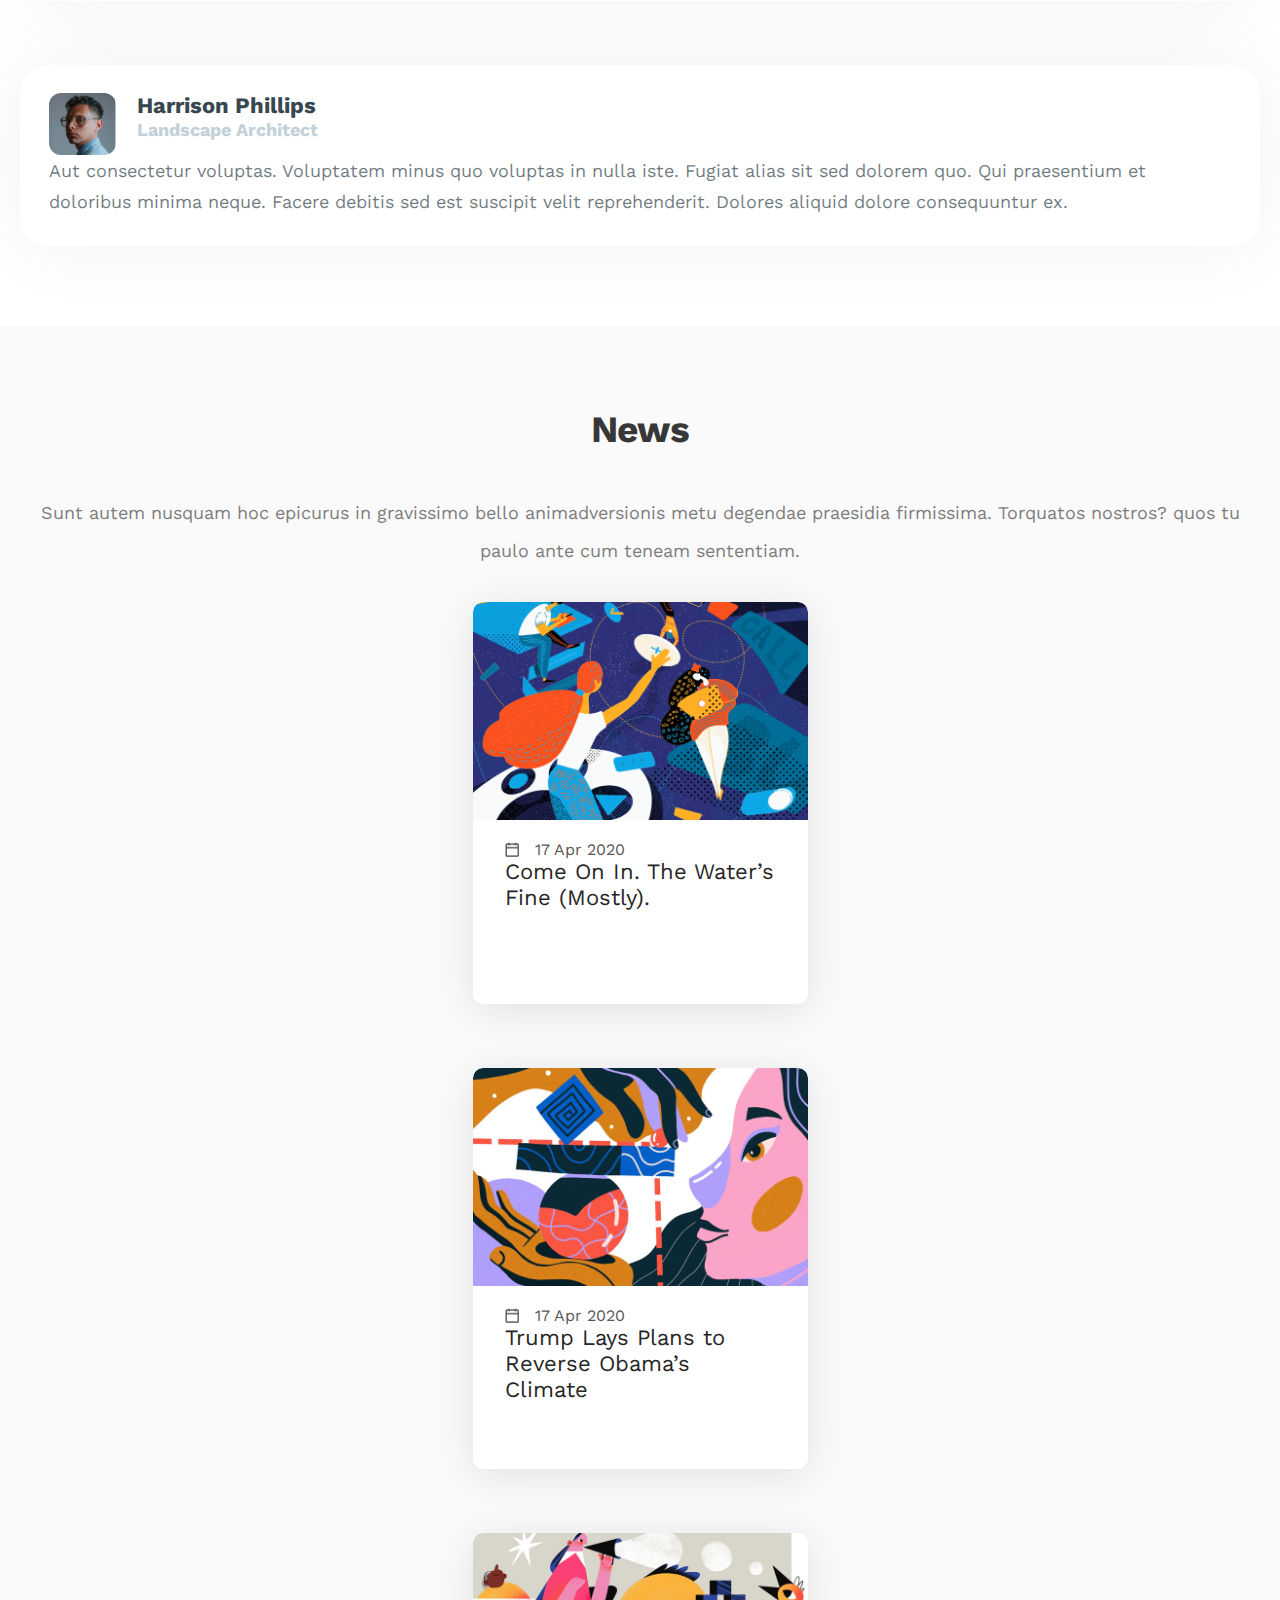
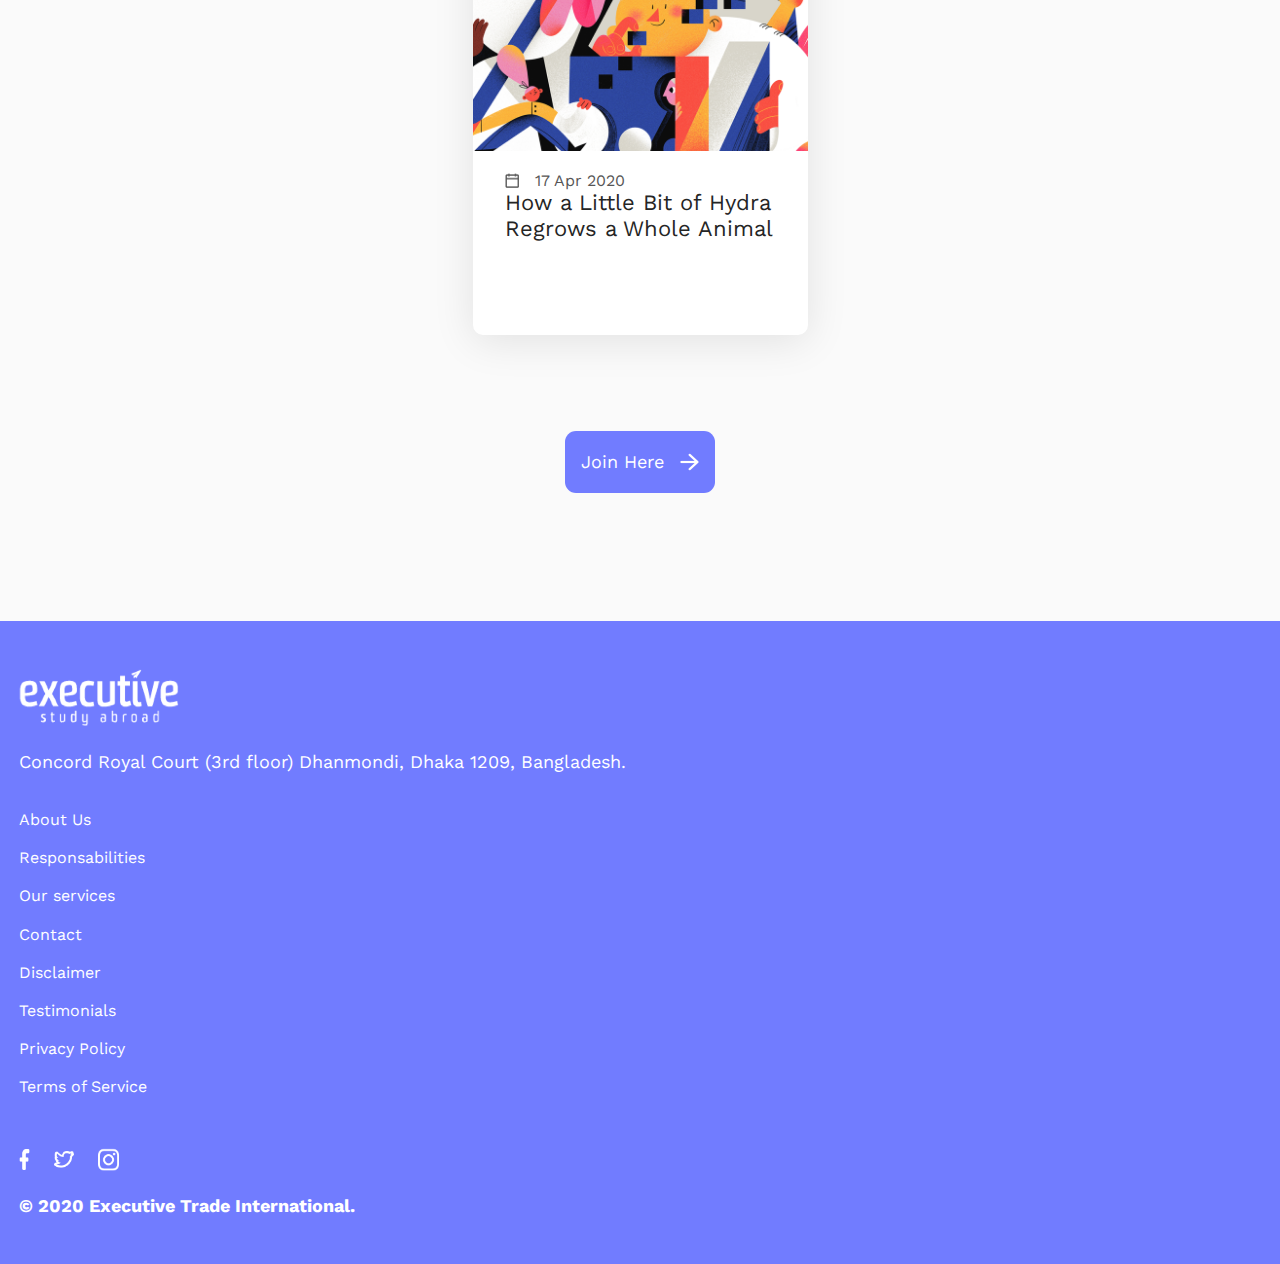
==== commit dd8f90e4: "factore styles (testimonials, news, footer" ====
--- a/Reto-HTML-CSS/challenge-html-css/index.html
+++ b/Reto-HTML-CSS/challenge-html-css/index.html
@@ -43,7 +43,7 @@
     </section>
     <section class="testimonials">
         <h3 class="section-title">Testimonial</h3>
-        <p class="paragraph">Torquem detraxit hosti et quidem faciunt, ut et negent satis esse appetendum, alterum.
+        <p class="paragraph text-center">Torquem detraxit hosti et quidem faciunt, ut et negent satis esse appetendum, alterum.
             Si sine causa? quae fuerit causa, mox videro; interea hoc epicurus in liberos.</p>
         <article class="testimonials-card">
             <div class="card-header">
@@ -61,8 +61,8 @@
             <div class="card-header">
                 <img class="card-avatar" src="assets/avatar-2.png" alt="avatar 2 Harrison Phillips">
                 <div class="card-heading">
-                    <h4 class="card-title card-title--width">Harrison Phillips</h4>
-                    <h5 class="card-label card-label--width">Landscape Architect</h5>
+                    <h4 class="card-title">Harrison Phillips</h4>
+                    <h5 class="card-label">Landscape Architect</h5>
                 </div>
             </div>
             <p class="card-text">Aut consectetur voluptas. Voluptatem minus quo voluptas in nulla iste. Fugiat alias sit
@@ -71,8 +71,8 @@
         </article>
     </section>
     <section class=news-section>
-        <h3 class="centered-title">News</h3>
-        <p class="centered-text">Sunt autem nusquam hoc epicurus in gravissimo bello animadversionis metu degendae
+        <h3 class="section-title">News</h3>
+        <p class="paragraph text-center">Sunt autem nusquam hoc epicurus in gravissimo bello animadversionis metu degendae
             praesidia firmissima. Torquatos nostros? quos tu paulo ante cum teneam sententiam.</p>
         <article class="news-card">
             <img class="news-image" src="assets/blog-1.png" alt="blog image 1">
@@ -98,12 +98,28 @@
             </div>
             <p class="news-text">How a Little Bit of Hydra Regrows a Whole Animal</p>
         </article>
-        <button type="button" class="primary">Join Here
+        <button type="button" class="primary button-news">Join Here
             <img src="assets/arrow-light.png" alt="apply button">
         </button>
     </section>
     <footer class="footer">
-        <img src="assets/logo-white.png" alt="Logo letras blancas">
-        <p>Concord Royal Court (3rd floor) Dhanmondi, Dhaka 1209, Bangladesh.</p>
+        <img src="assets/logo-white.png" alt="Logo letras blancas" class="footer-logo">
+        <p class="company-address">Concord Royal Court (3rd floor) Dhanmondi, Dhaka 1209, Bangladesh.</p>
+        <ul class="footer-menu">
+            <li>About Us</li>
+            <li>Responsabilities</li>
+            <li>Our services</li>
+            <li>Contact</li>
+            <li>Disclaimer</li>
+            <li>Testimonials</li> 
+            <li>Privacy Policy</li>
+            <li>Terms of Service</li>
+        </ul>
+        <div class="social-icons mt-4">
+            <a href="#" title="Facebook" class="social-icon"> <img class="facebook" src="assets/facebook-white.png" /></a>
+            <a href="#" title="Twitter" class="social-icon"> <img class="twitter" src="assets/twitter-white.png" /></a>
+            <a href="#" title="Twitter" class="social-icon"> <img class="instagram" src="assets/instagram-white.png" /></a>
+        </div>
+        <p class="copy-rights">© 2020 Executive Trade International.</p>
     </footer>
 </body>--- a/Reto-HTML-CSS/challenge-html-css/styles.css
+++ b/Reto-HTML-CSS/challenge-html-css/styles.css
@@ -10,8 +10,14 @@
     --white-1: #FAFAFA;
 }
 
-body {
-    margin: 0;
+body, p {
+    margin: 0;
+}
+
+ul {
+  list-style-type: none;
+  padding: 0;
+  margin: 0;
 }
 
 body,
@@ -181,14 +187,8 @@
     letter-spacing: -0.4625px;
 }
 
-.centered-text {
-    font-family: Work Sans;
-    font-size: 18px;
-    line-height: 38px;
+.text-center {
     text-align: center;
-    color: #7D7D7D;
-    margin-left: 20px;
-    margin-right: 20px;
 }
 
 .testimonials {
@@ -196,17 +196,17 @@
     flex-direction: column;
     align-items: center;
     padding: 7rem var(--padding-horizontal-mobile) 3rem var(--padding-horizontal-mobile);
+}
+
+.testimonials > .testimonials-card {
+    margin: 2rem 0;
 }
 
 .testimonials-card {
     background: #FFFFFF;
     box-shadow: 0px 0px 77px rgba(0, 0, 0, 0.0588235);
     border-radius: 29px;
-    width: 335px;
-    height: 466px;
-    margin-left: 20px;
-    margin-right: 20px;
-    margin-top: 50px;
+    padding: 1.8rem;
 }
 
 .card-avatar {
@@ -217,49 +217,31 @@
 
 .card-header {
     display: flex;
-    padding-top: 38px;
-    margin-left: 34px;
 }
 
 .card-heading {
-    margin: 0;
-    padding-left: 21px;
+    margin-left: 21px;
 }
 
 .card-title {
-    width: 154px;
-    height: 26px;
-    font-family: Work Sans;
     font-size: 22px;
     line-height: 26px;
     color: #37474F;
     margin: 0;
 }
 
-.card-title--width { 
-    width: 179px;
-    height: 26px;
-}
-
 .card-label {
-    width: 84.41px;
-    height: 21px;
-    font-family: Work Sans;
     font-size: 18px;
     line-height: 21px;
-    color: #37474F;
+    color: #a2b9c5;
     opacity: 0.65;
     margin: 0;
 }
 
 .card-text {
-    width: 264px;
-    height: 341px;
-    font-family: Work Sans;
     font-size: 18px;
     line-height: 31px;
     color: rgba(55, 71, 79, 0.721569);
-    padding-left: 34px;
 }
 
 .card-label--width {
@@ -272,7 +254,11 @@
     display: flex;
     flex-direction: column;
     align-items: center;
-    margin-top: 98px;
+    padding: 2.5rem var(--padding-horizontal-mobile) 8rem var(--padding-horizontal-mobile);
+}
+
+.news-section > .news-card {
+    margin: 2rem 0;
 }
 
 .news-card {
@@ -281,9 +267,6 @@
     background: #FFFFFF;
     box-shadow: 0px 6px 42px rgba(0, 0, 0, 0.103884);
     border-radius: 10px;
-    margin-left: 20px;
-    margin-right: 20px;
-    margin-top: 50px;
 }
 
 .news-image {
@@ -293,42 +276,68 @@
 }
 
 .news-date {
-    display: flex;
-    justify-content: aling items;
+    align-items: center;
+    display: flex;
+    padding: 1rem 2rem 0 2rem;
 }
 
 .schedule-icon {
     width: 14.79px;
     height: 15.2px;
-    padding-left: 26.58px;
-    margin-top: 31px;
 }
 
 .date {
-    padding-left: 11.92px;
-    margin-top: 27.56px;
-    font-family: Work Sans;
     font-size: 16px;
     line-height: 19px;
     color: #565656;
+    margin-left: 1rem;
 }
 
 .news-text {
-    font-family: Work Sans;
     font-size: 22px;
     line-height: 26px;
     color: #252525;
-    padding-left: 27px;
-    margin-top:20.16px;
-}
-
-.button-news--margin {
-    margin-top: 146.34px;
+    padding: 0 2rem;
+    margin: 0;
+}
+
+.button-news {
+    margin-top: 4rem;
 }
 
 .footer {
-    width: 374px;
-    height: 672px;
-    background-color: #717CFF;
-    margin-top: 134px;
+    background-color: var(--primary);
+    color: white;
+    padding: 3rem 1.2rem;
+}
+
+.footer-logo {
+  height: 57px;
+  width: 160px;
+}
+
+.footer-menu {
+  margin-bottom: 2rem;
+}
+
+.footer-menu > li {
+  cursor: pointer;
+  margin-top: 1.2rem;
+  font-size: 16px;
+  font-weight: 400;
+}
+
+.footer-menu > li:hover {
+    text-decoration: underline;
+}
+
+.company-address {
+  font-size: 18px;
+  line-height: 32px;
+  margin: 1rem 0 2rem 0;
+}
+
+.copy-rights {
+  font-size: 18px;
+  font-weight: bold;
 }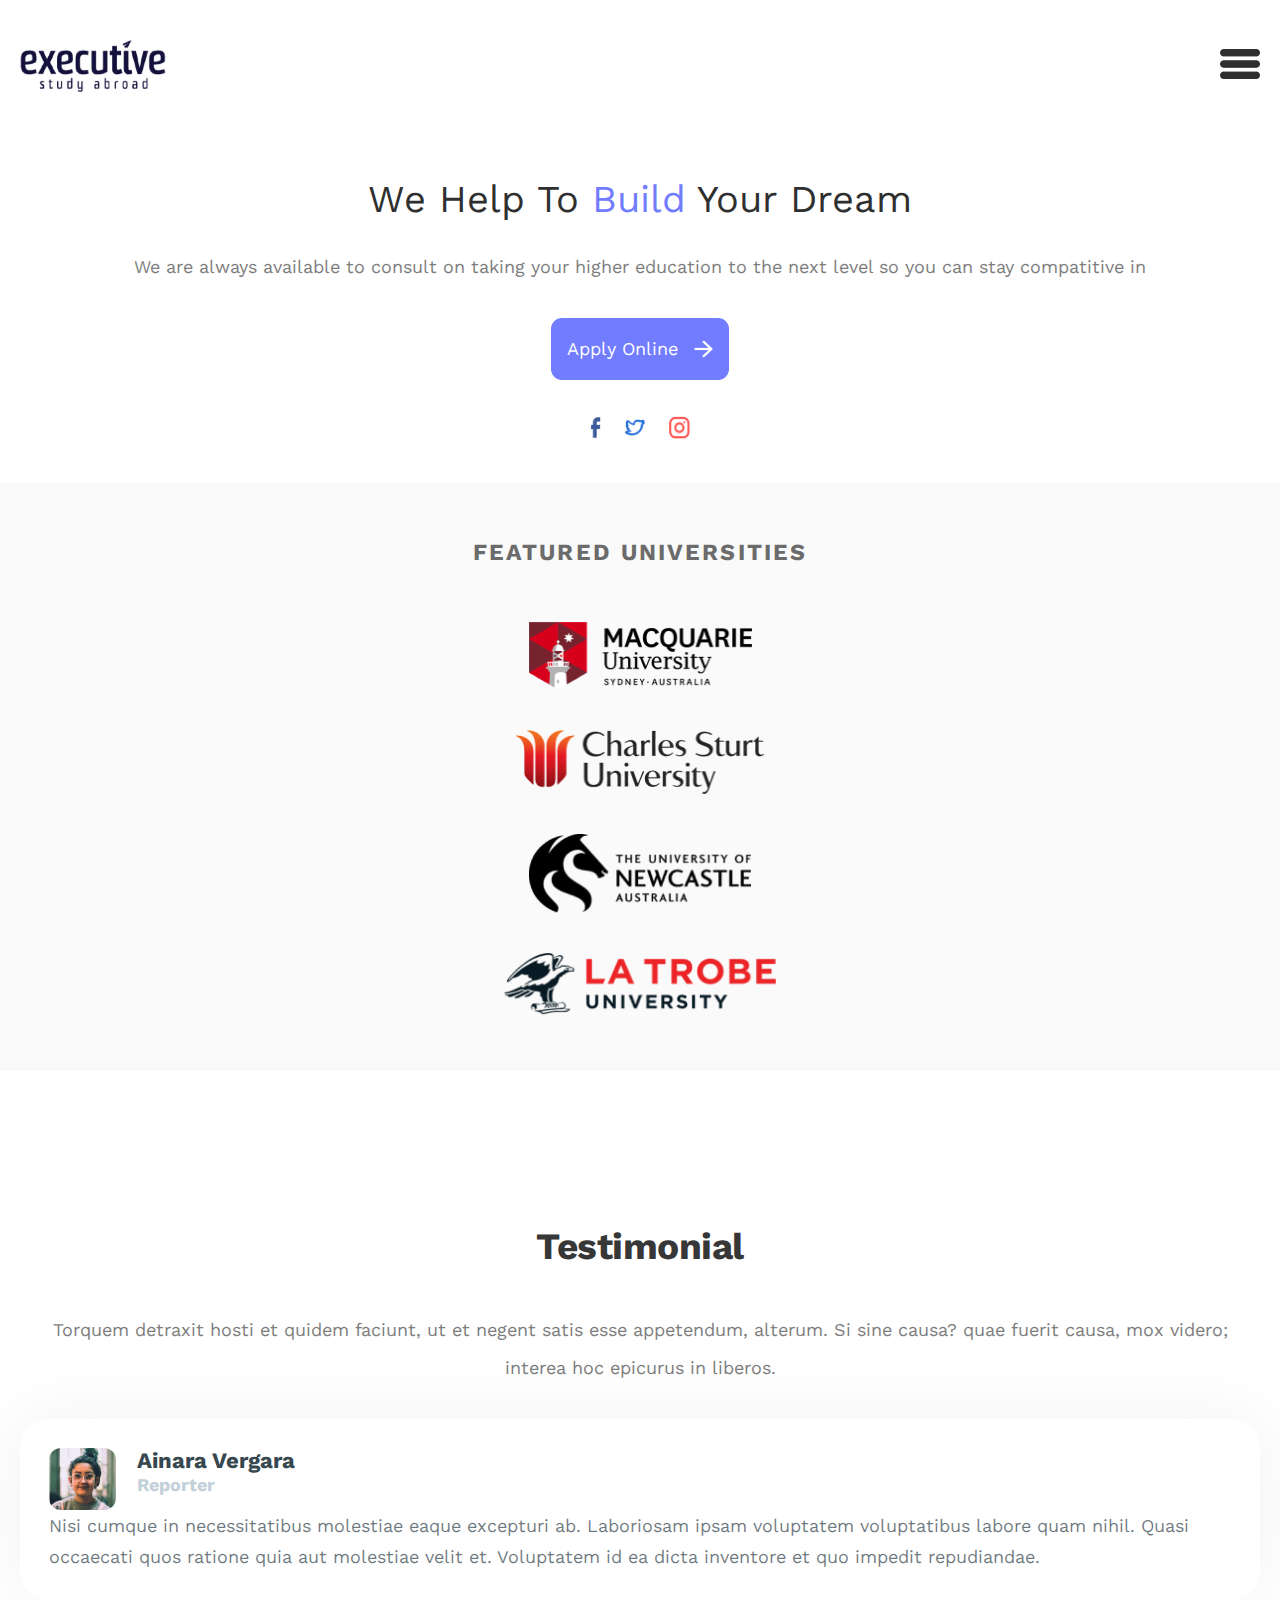
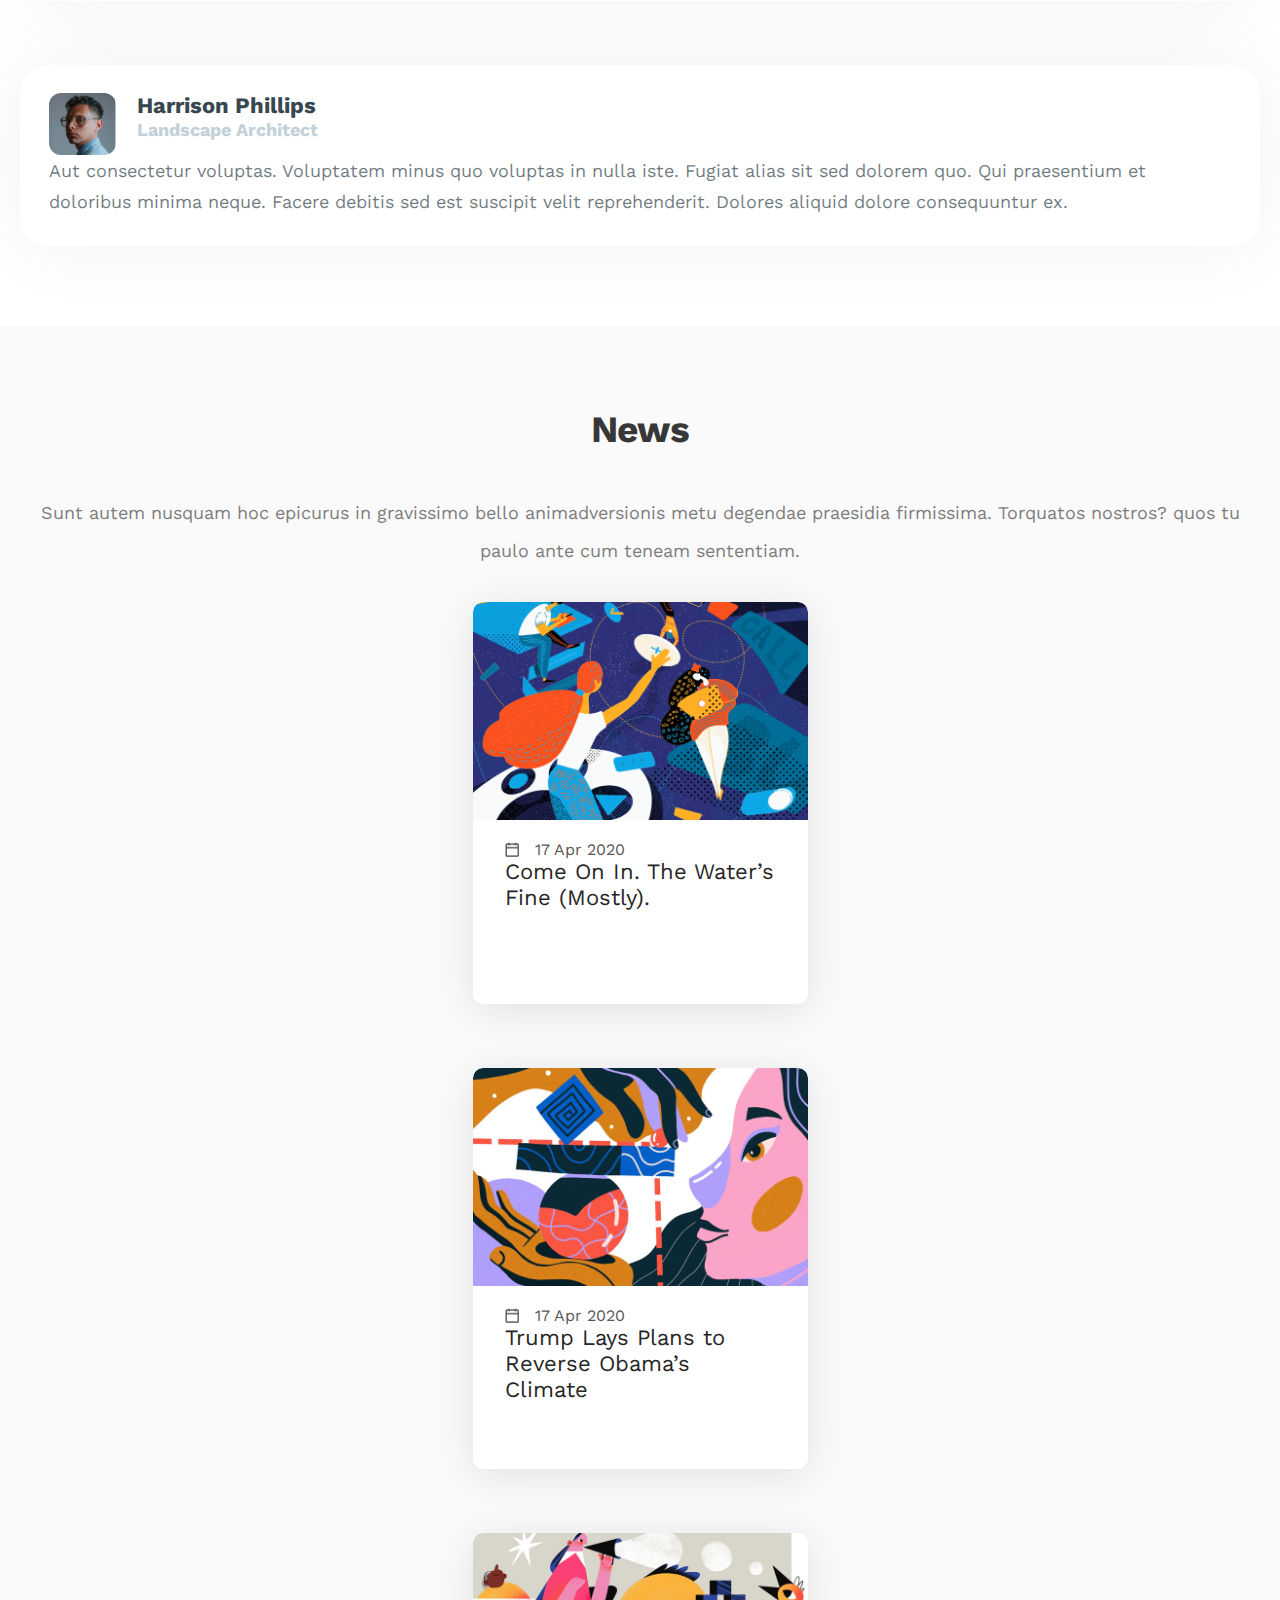
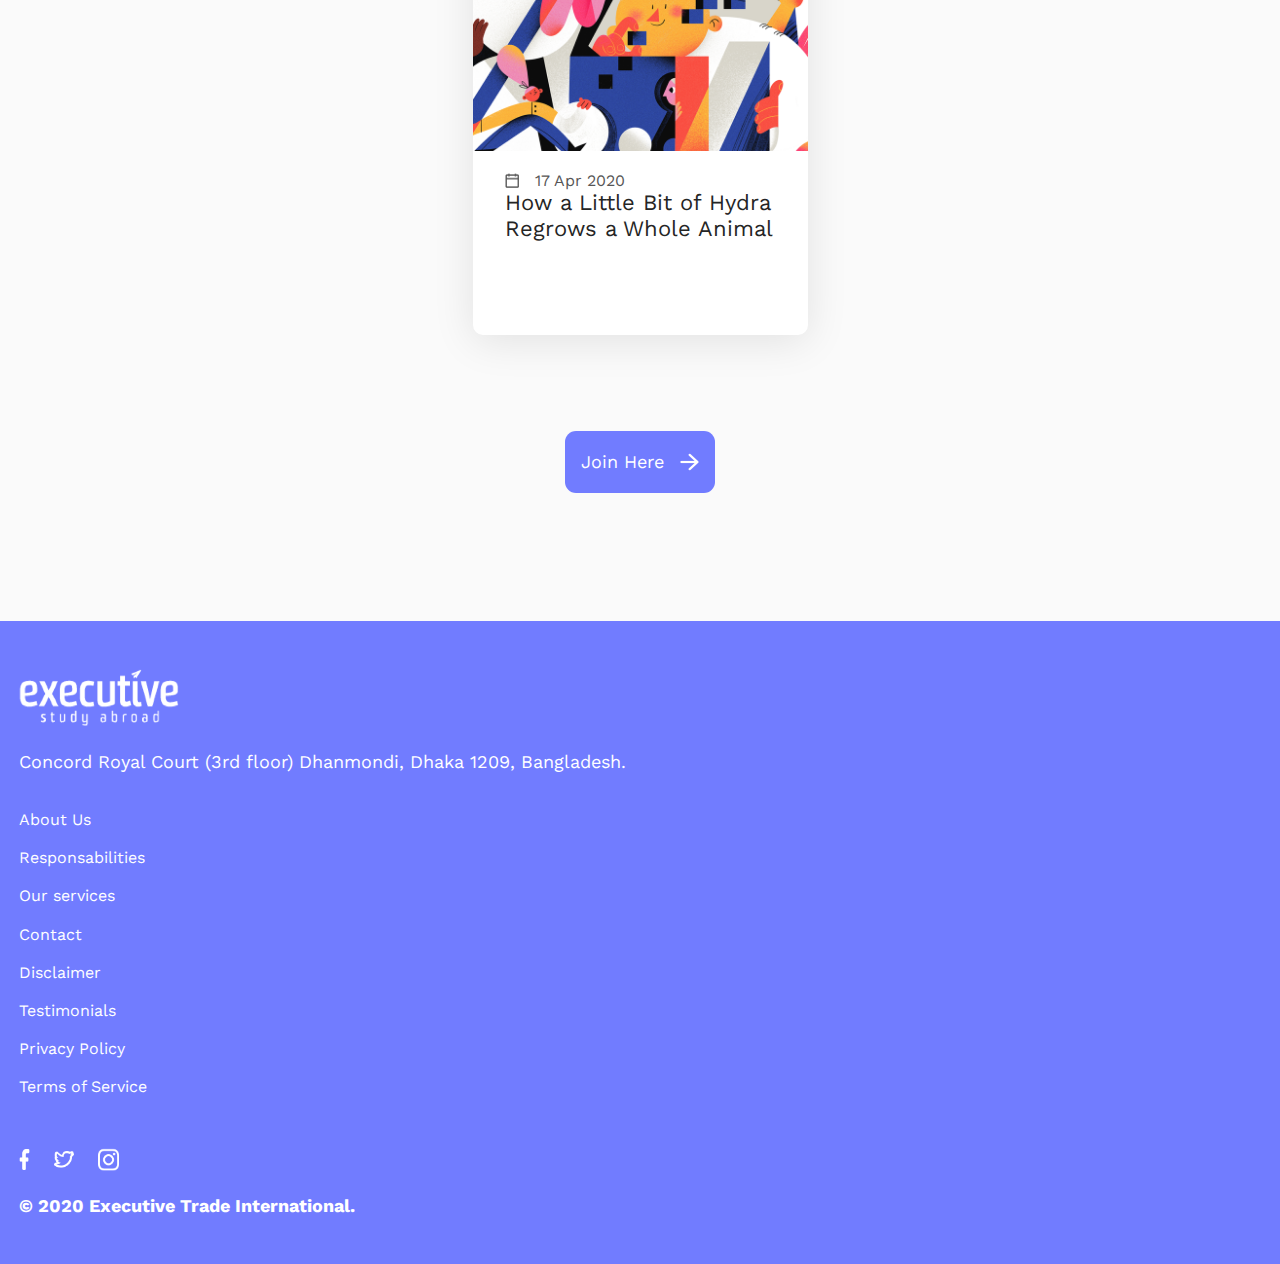
==== commit 10044fa2: "add media queries for hero in medium viewport" ====
--- a/Reto-HTML-CSS/challenge-html-css/index.html
+++ b/Reto-HTML-CSS/challenge-html-css/index.html
@@ -19,9 +19,9 @@
         </nav>
     </header>
     <section class="hero">
-        <div>
+        <div class="hero-text">
             <img class="hero-image" src="assets/hero-image.png" alt="hero image">
-            <h1 class="hero__title">We Help To <span>Build</span> Your Dream</h1>
+            <h1 class="hero-title">We Help To <span>Build</span> Your Dream</h1>
             <p class="paragraph">We are always available to consult on taking your higher education to the next level
                 so you can stay compatitive in</p>
         </div>
--- a/Reto-HTML-CSS/challenge-html-css/styles.css
+++ b/Reto-HTML-CSS/challenge-html-css/styles.css
@@ -93,14 +93,14 @@
     word-wrap: break-word;
 }
 
-.hero__title {
+.hero-title {
     font-size: 38px;
     font-weight: 400;
     line-height: 45px;
     color: var(--black-1);
 }
 
-.hero__title > span {
+.hero-title > span {
     color: var(--primary);
 }
 
@@ -340,4 +340,18 @@
 .copy-rights {
   font-size: 18px;
   font-weight: bold;
-}+}
+
+@media screen and (min-width: 768px) {
+    .hero, .hero-text {
+        display: flex;
+        flex-direction: column;
+        align-items: center;
+    }
+
+    .hero .paragraph {
+        text-align: center;
+    }
+}
+
+
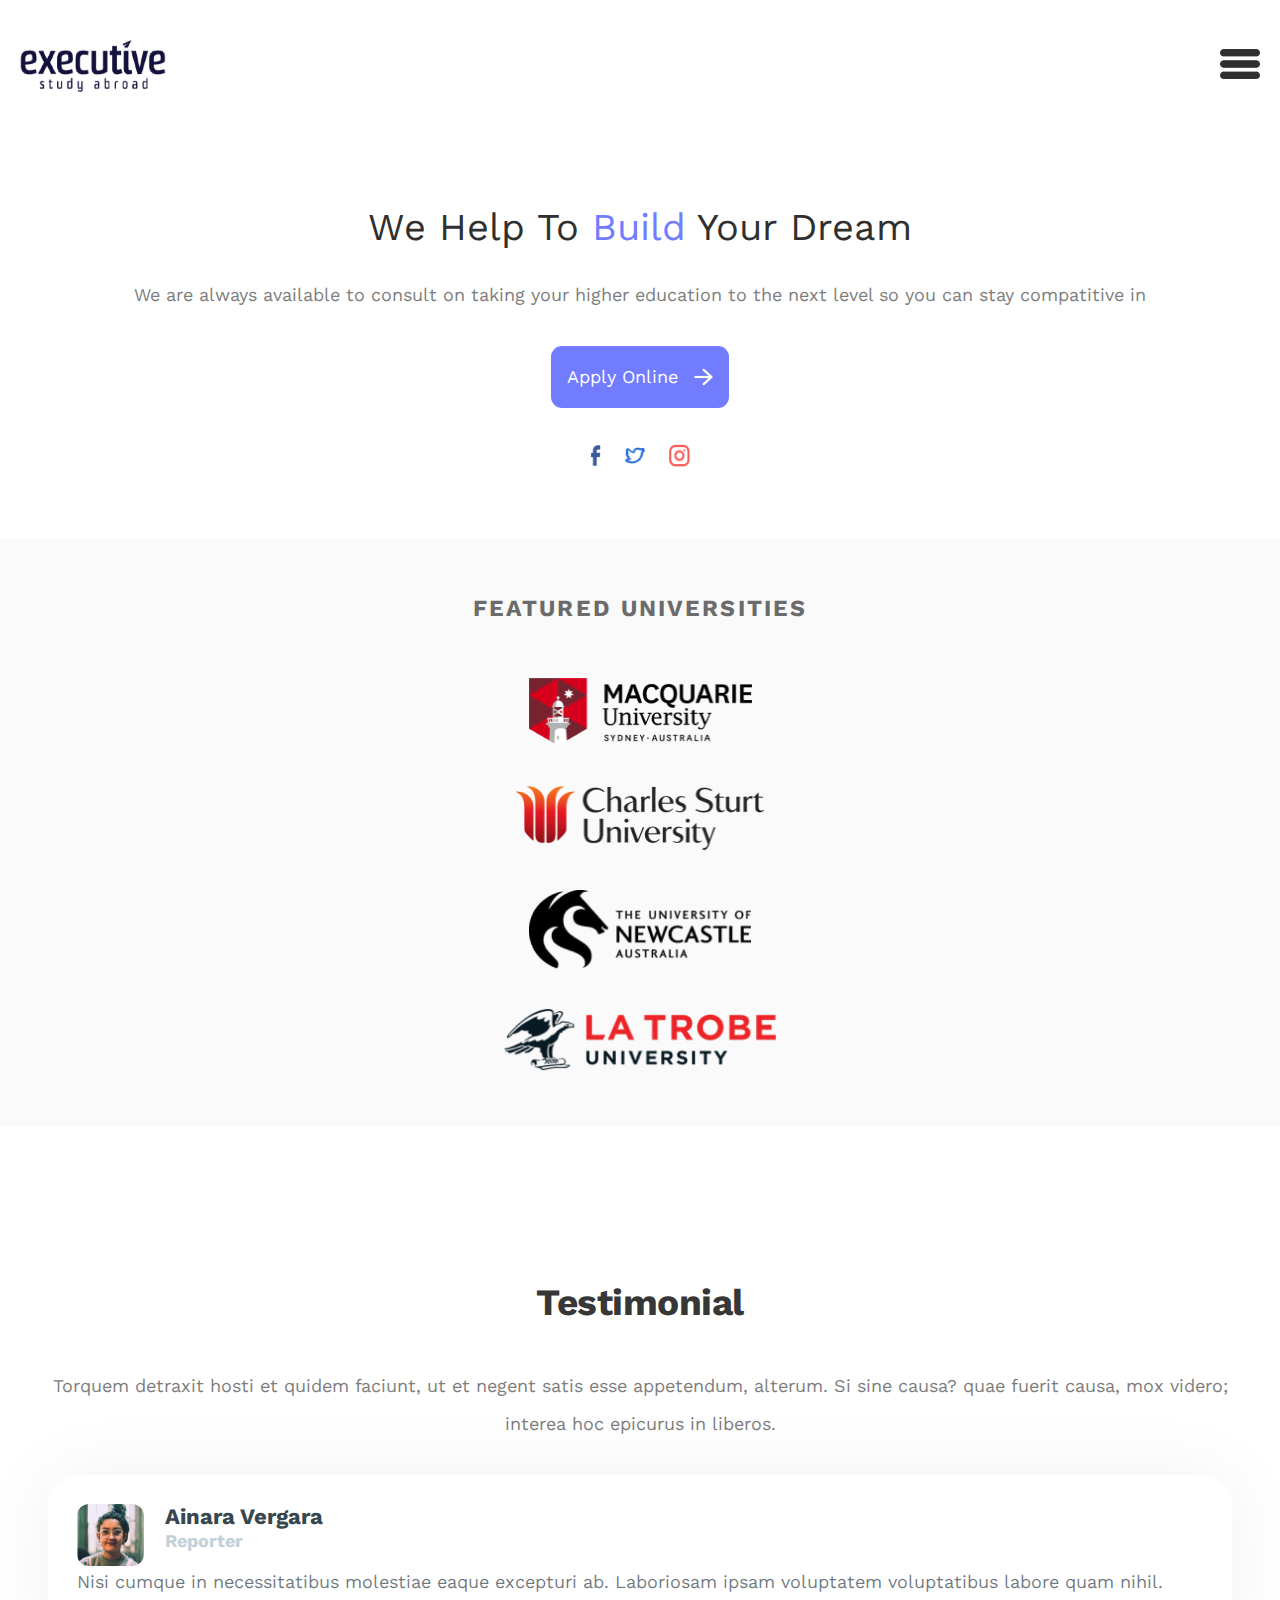
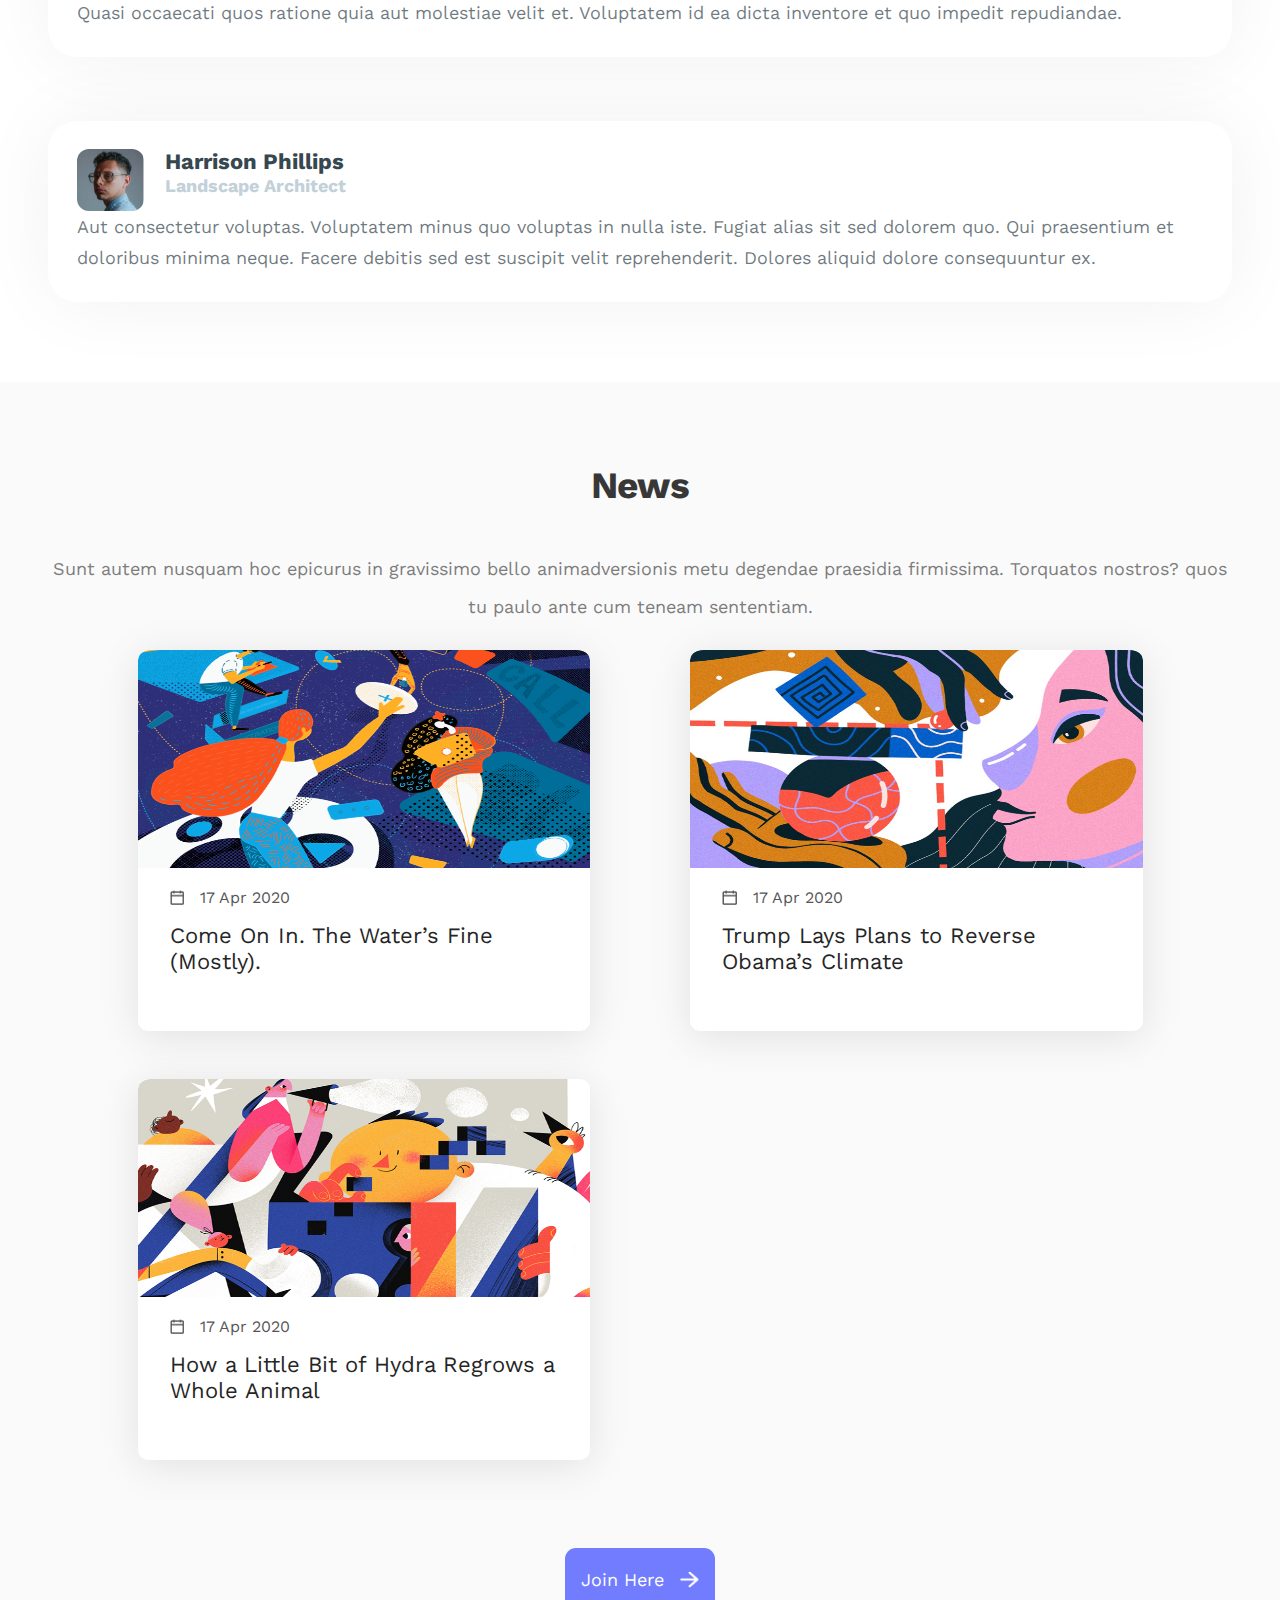
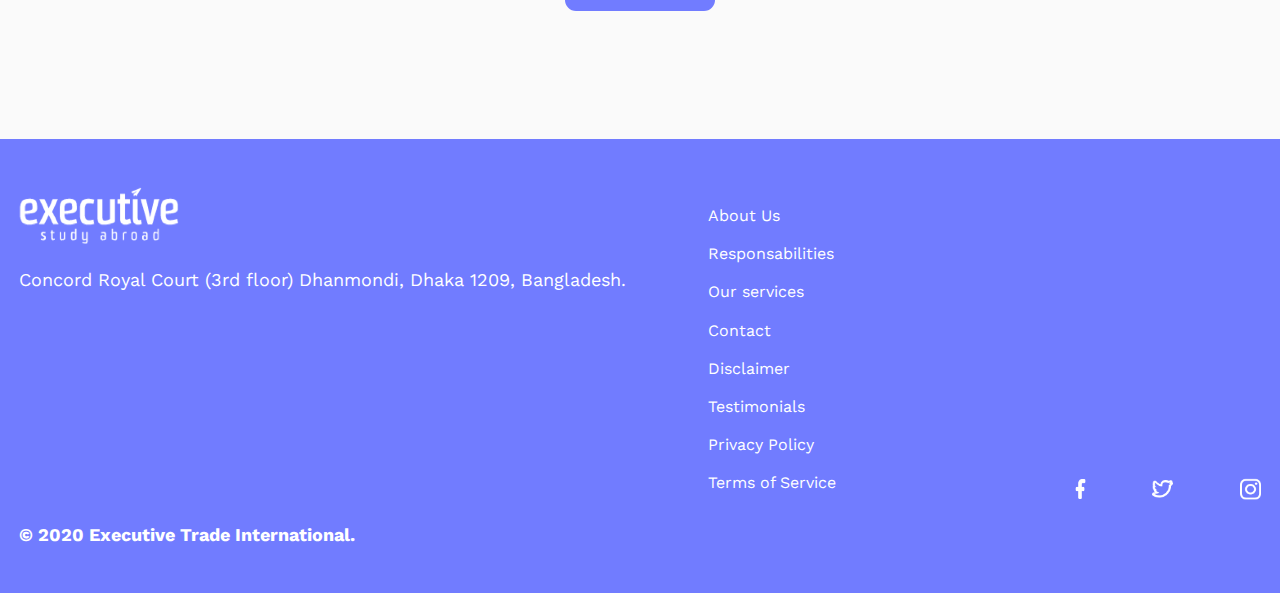
==== commit 16ff85f7: "added styles in media query for news section and footer for medium viweport" ====
--- a/Reto-HTML-CSS/challenge-html-css/index.html
+++ b/Reto-HTML-CSS/challenge-html-css/index.html
@@ -43,7 +43,8 @@
     </section>
     <section class="testimonials">
         <h3 class="section-title">Testimonial</h3>
-        <p class="paragraph text-center">Torquem detraxit hosti et quidem faciunt, ut et negent satis esse appetendum, alterum.
+        <p class="paragraph text-center">Torquem detraxit hosti et quidem faciunt, ut et negent satis esse appetendum,
+            alterum.
             Si sine causa? quae fuerit causa, mox videro; interea hoc epicurus in liberos.</p>
         <article class="testimonials-card">
             <div class="card-header">
@@ -72,53 +73,61 @@
     </section>
     <section class=news-section>
         <h3 class="section-title">News</h3>
-        <p class="paragraph text-center">Sunt autem nusquam hoc epicurus in gravissimo bello animadversionis metu degendae
+        <p class="paragraph text-center">Sunt autem nusquam hoc epicurus in gravissimo bello animadversionis metu
+            degendae
             praesidia firmissima. Torquatos nostros? quos tu paulo ante cum teneam sententiam.</p>
-        <article class="news-card">
-            <img class="news-image" src="assets/blog-1.png" alt="blog image 1">
-            <div class="news-date">
-                <img class="schedule-icon" src="assets/schedule-icon.png" alt="schedule-icon">
-                <p class="date">17 Apr 2020</p>
-            </div>
-            <p class="news-text">Come On In. The Water’s Fine (Mostly).</p>
-        </article>
-        <article class="news-card">
-            <img class="news-image" src="assets/blog-2.png" alt="blog image 1">
-            <div class="news-date">
-                <img class="schedule-icon" src="assets/schedule-icon.png" alt="schedule-icon">
-                <p class="date">17 Apr 2020</p>
-            </div>
-            <p class="news-text">Trump Lays Plans to Reverse Obama’s Climate</p>
-        </article>
-        <article class="news-card">
-            <img class="news-image" src="assets/blog-3.png" alt="blog image 1">
-            <div class="news-date">
-                <img class="schedule-icon" src="assets/schedule-icon.png" alt="schedule-icon">
-                <p class="date">17 Apr 2020</p>
-            </div>
-            <p class="news-text">How a Little Bit of Hydra Regrows a Whole Animal</p>
-        </article>
+        <section class="news-list">
+            <article class="news-card">
+                <img class="news-image" src="assets/blog-1.png" alt="blog image 1">
+                <div class="news-date">
+                    <img class="schedule-icon" src="assets/schedule-icon.png" alt="schedule-icon">
+                    <p class="date">17 Apr 2020</p>
+                </div>
+                <p class="news-text">Come On In. The Water’s Fine (Mostly).</p>
+            </article>
+            <article class="news-card">
+                <img class="news-image" src="assets/blog-2.png" alt="blog image 1">
+                <div class="news-date">
+                    <img class="schedule-icon" src="assets/schedule-icon.png" alt="schedule-icon">
+                    <p class="date">17 Apr 2020</p>
+                </div>
+                <p class="news-text">Trump Lays Plans to Reverse Obama’s Climate</p>
+            </article>
+            <article class="news-card">
+                <img class="news-image" src="assets/blog-3.png" alt="blog image 1">
+                <div class="news-date">
+                    <img class="schedule-icon" src="assets/schedule-icon.png" alt="schedule-icon">
+                    <p class="date">17 Apr 2020</p>
+                </div>
+                <p class="news-text">How a Little Bit of Hydra Regrows a Whole Animal</p>
+            </article>
+        </section>
         <button type="button" class="primary button-news">Join Here
             <img src="assets/arrow-light.png" alt="apply button">
         </button>
+
     </section>
     <footer class="footer">
-        <img src="assets/logo-white.png" alt="Logo letras blancas" class="footer-logo">
-        <p class="company-address">Concord Royal Court (3rd floor) Dhanmondi, Dhaka 1209, Bangladesh.</p>
+        <div class="company-info">
+            <img src="assets/logo-white.png" alt="Logo letras blancas" class="footer-logo">
+            <p class="company-address">Concord Royal Court (3rd floor) Dhanmondi, Dhaka 1209, Bangladesh.</p>
+        </div>
         <ul class="footer-menu">
             <li>About Us</li>
             <li>Responsabilities</li>
             <li>Our services</li>
             <li>Contact</li>
             <li>Disclaimer</li>
-            <li>Testimonials</li> 
+            <li>Testimonials</li>
             <li>Privacy Policy</li>
             <li>Terms of Service</li>
         </ul>
-        <div class="social-icons mt-4">
-            <a href="#" title="Facebook" class="social-icon"> <img class="facebook" src="assets/facebook-white.png" /></a>
+        <div class="social-icons mt-4 icons-footer">
+            <a href="#" title="Facebook" class="social-icon"> <img class="facebook"
+                    src="assets/facebook-white.png" /></a>
             <a href="#" title="Twitter" class="social-icon"> <img class="twitter" src="assets/twitter-white.png" /></a>
-            <a href="#" title="Twitter" class="social-icon"> <img class="instagram" src="assets/instagram-white.png" /></a>
+            <a href="#" title="Twitter" class="social-icon"> <img class="instagram"
+                    src="assets/instagram-white.png" /></a>
         </div>
         <p class="copy-rights">© 2020 Executive Trade International.</p>
     </footer>
--- a/Reto-HTML-CSS/challenge-html-css/styles.css
+++ b/Reto-HTML-CSS/challenge-html-css/styles.css
@@ -3,6 +3,7 @@
 
 :root {
     --padding-horizontal-mobile: 1.25rem;
+    --padding-horizontal-tablet: 3rem;
     --primary: #717cff;
     --black-1: #2F2F2F;
     --gray-1: #7D7D7D;
@@ -257,20 +258,20 @@
     padding: 2.5rem var(--padding-horizontal-mobile) 8rem var(--padding-horizontal-mobile);
 }
 
-.news-section > .news-card {
-    margin: 2rem 0;
+.news-list > .news-card {
+    margin: 1.5rem 0;
 }
 
 .news-card {
     width: 335px;
-    height: 401.52px;
     background: #FFFFFF;
     box-shadow: 0px 6px 42px rgba(0, 0, 0, 0.103884);
     border-radius: 10px;
+    box-sizing: border-box;
 }
 
 .news-image {
-    width: 335px;
+    width: 100%;
     height: 218.13px;
     border-radius: 10px 10px 0px 0px;
 }
@@ -297,7 +298,7 @@
     font-size: 22px;
     line-height: 26px;
     color: #252525;
-    padding: 0 2rem;
+    padding: 1rem 2rem 3.5rem 2rem;
     margin: 0;
 }
 
@@ -343,6 +344,10 @@
 }
 
 @media screen and (min-width: 768px) {
+    .hero {
+        padding: var(--padding-horizontal-tablet);
+    }
+
     .hero, .hero-text {
         display: flex;
         flex-direction: column;
@@ -352,6 +357,47 @@
     .hero .paragraph {
         text-align: center;
     }
-}
-
-
+
+    .universities {
+        padding: 3.5rem var(--padding-horizontal-tablet);
+    }
+    
+    .testimonials {
+        padding: 7rem var(--padding-horizontal-tablet) 3rem var(--padding-horizontal-tablet);
+    }
+
+    .news-section {
+        padding: 2.5rem var(--padding-horizontal-tablet) 8rem var(--padding-horizontal-tablet);
+    }
+
+    .news-list {
+        display: flex;
+        flex-wrap: wrap;
+        justify-content: space-between;
+    }
+
+    .news-card {
+        flex-basis: 45%;
+    }
+
+    .footer {
+        display: flex;
+        flex-wrap: wrap;
+        justify-content: space-between;
+    }
+
+    .company-info {
+        flex-basis: 50%;
+    }
+    .footer-menu, .icons-footer {
+        flex-basis: 24%;
+    }
+
+    .icons-footer {
+        flex-basis: 15%;
+        align-self: flex-end;
+    }
+
+}
+
+
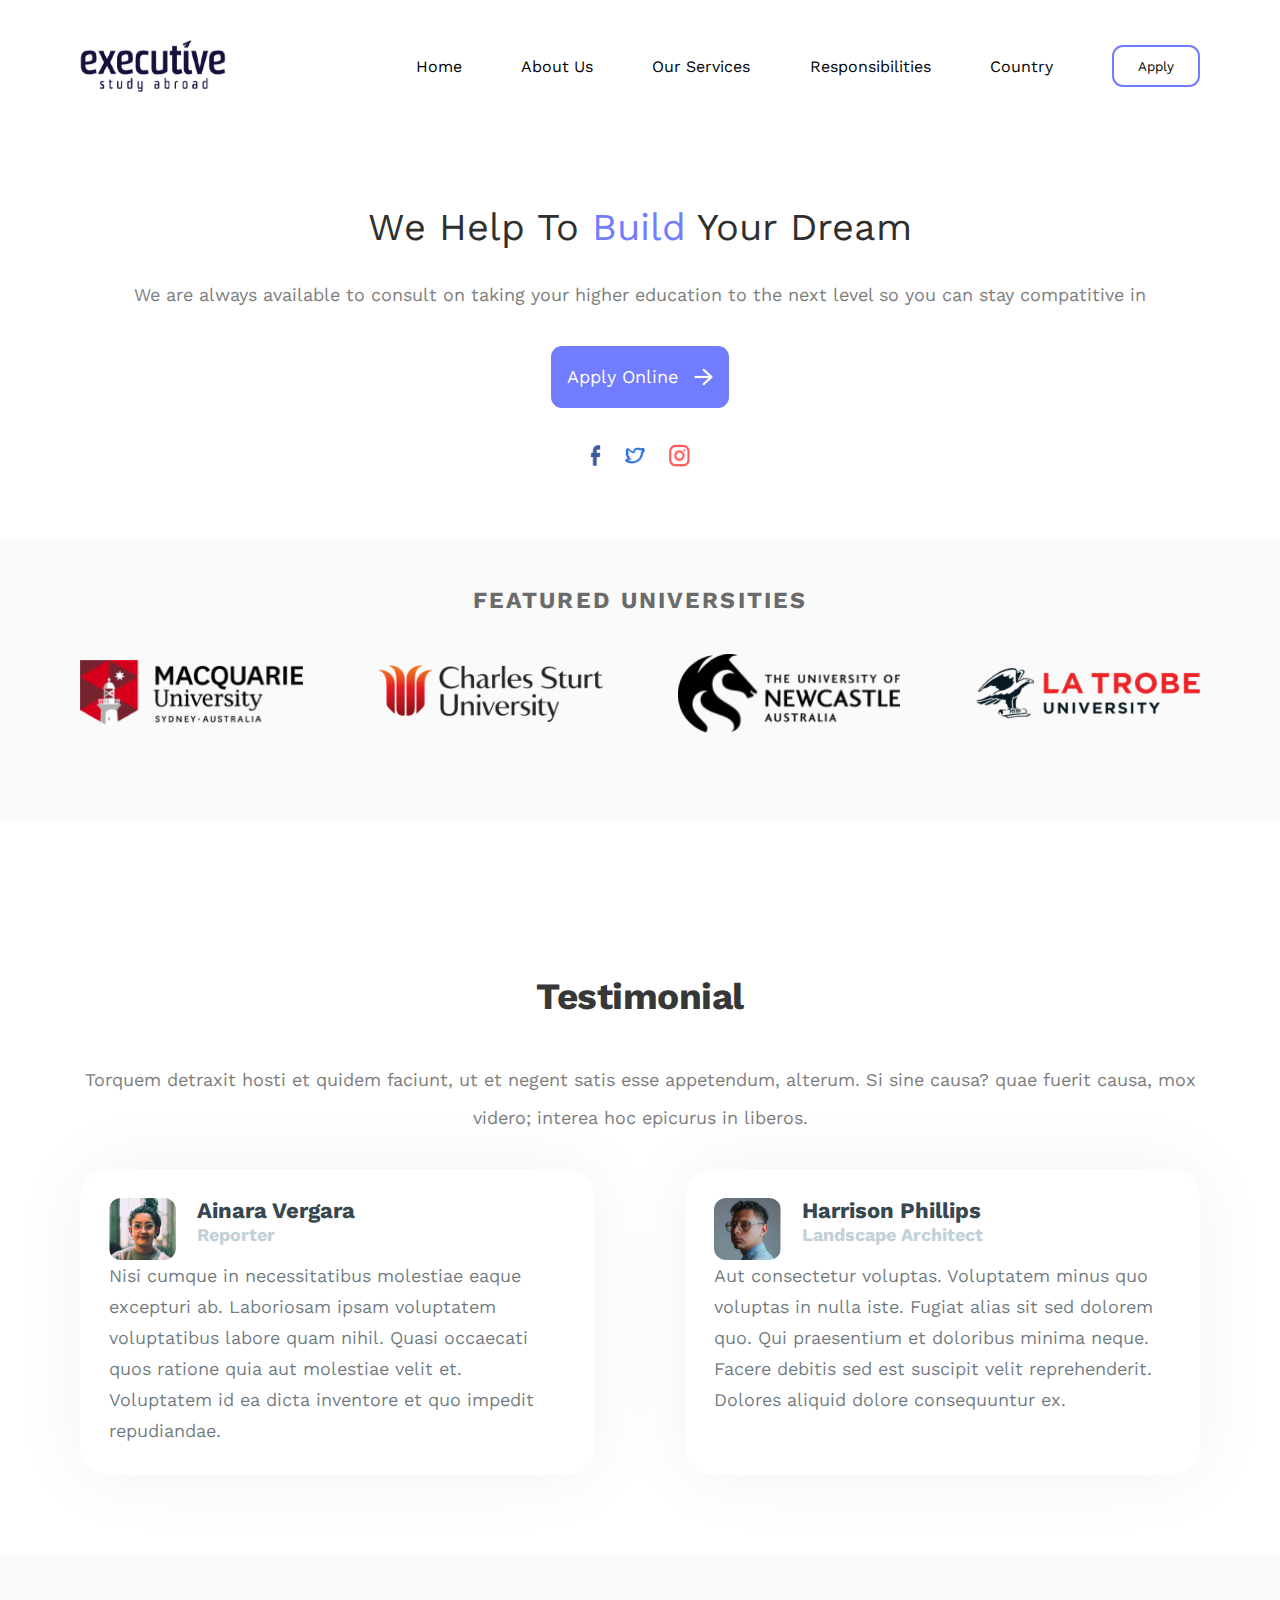
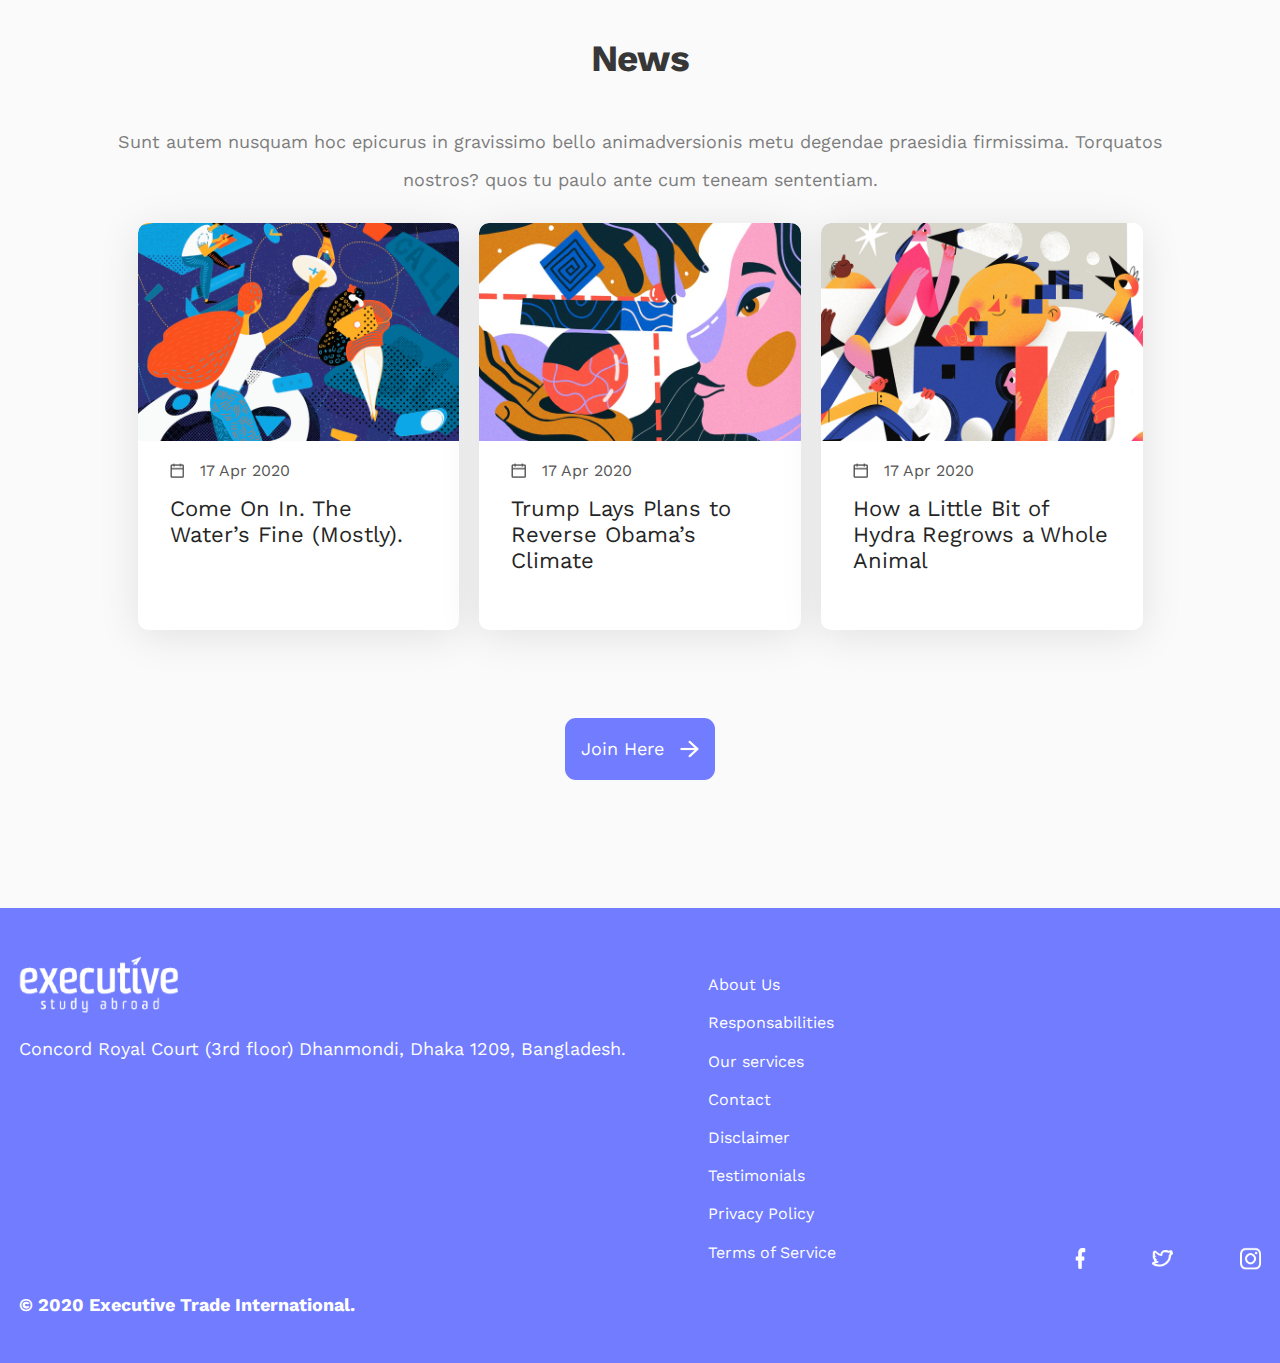
==== commit 406dcf6c: "added styles in nav bar, testimonials, news sections in desktop viewport" ====
--- a/Reto-HTML-CSS/challenge-html-css/index.html
+++ b/Reto-HTML-CSS/challenge-html-css/index.html
@@ -13,14 +13,23 @@
     <header>
         <nav class="navbar">
             <img class="logo" src="assets/logo-blue.png" alt="logo">
-            <div>
+            <div class="navbar-options">
                 <img class="menu-icon" src="assets/menu-icon.png" alt="menu">
+                <ul class="navbar-menu">
+                    <li class="navbar-menu--option">Home</li>
+                    <li class="navbar-menu--option">About Us</li>
+                    <li class="navbar-menu--option">Our Services</li>
+                    <li class="navbar-menu--option">Responsibilities</li>
+                    <li class="navbar-menu--option">Country</li>
+                    <li>
+                        <button class="outline small">Apply</button>
+                    </li>
+                </ul>
             </div>
         </nav>
     </header>
     <section class="hero">
         <div class="hero-text">
-            <img class="hero-image" src="assets/hero-image.png" alt="hero image">
             <h1 class="hero-title">We Help To <span>Build</span> Your Dream</h1>
             <p class="paragraph">We are always available to consult on taking your higher education to the next level
                 so you can stay compatitive in</p>
@@ -33,43 +42,51 @@
             <a href="#" title="Twitter" class="social-icon"> <img class="twitter" src="assets/twitter.png" /></a>
             <a href="#" title="Twitter" class="social-icon"> <img class="instagram" src="assets/instagram.png" /></a>
         </div>
+        <img class="hero-image" src="assets/hero-image.png" alt="hero image">
     </section>
     <section class="universities">
         <h2 class="universities-title">FEATURED UNIVERSITIES</h2>
-        <img class="university-macquarie" src="assets/macquarie-university.png" alt="macquarie-university">
-        <img class="university-charles" src="assets/charles-university.png" alt="charles-university">
-        <img class="university-newcastle" src="assets/newcastle-university.png" alt="newcastle-university">
-        <img class="university-trobe" src="assets/trobe-university.png" alt="la-trobe-university">
+        <div class="universities-logos">
+            <img class="university-macquarie" src="assets/macquarie-university.png" alt="macquarie-university">
+            <img class="university-charles" src="assets/charles-university.png" alt="charles-university">
+            <img class="university-newcastle" src="assets/newcastle-university.png" alt="newcastle-university">
+            <img class="university-trobe" src="assets/trobe-university.png" alt="la-trobe-university">
+        </div>
     </section>
     <section class="testimonials">
         <h3 class="section-title">Testimonial</h3>
         <p class="paragraph text-center">Torquem detraxit hosti et quidem faciunt, ut et negent satis esse appetendum,
             alterum.
             Si sine causa? quae fuerit causa, mox videro; interea hoc epicurus in liberos.</p>
-        <article class="testimonials-card">
-            <div class="card-header">
-                <img class="card-avatar" src="assets/avatar-1.png" alt="avatar 1 Ainara Vergara">
-                <div class="card-heading">
-                    <h4 class="card-title">Ainara Vergara</h4>
-                    <h5 class="card-label">Reporter</h5>
+        <section class="testimonials-list">
+            <article class="testimonials-card">
+                <div class="card-header">
+                    <img class="card-avatar" src="assets/avatar-1.png" alt="avatar 1 Ainara Vergara">
+                    <div class="card-heading">
+                        <h4 class="card-title">Ainara Vergara</h4>
+                        <h5 class="card-label">Reporter</h5>
+                    </div>
                 </div>
-            </div>
-            <p class="card-text">Nisi cumque in necessitatibus molestiae eaque excepturi ab. Laboriosam ipsam voluptatem
-                voluptatibus labore quam nihil. Quasi occaecati quos ratione quia aut molestiae velit et. Voluptatem id
-                ea dicta inventore et quo impedit repudiandae.</p>
-        </article>
-        <article class="testimonials-card">
-            <div class="card-header">
-                <img class="card-avatar" src="assets/avatar-2.png" alt="avatar 2 Harrison Phillips">
-                <div class="card-heading">
-                    <h4 class="card-title">Harrison Phillips</h4>
-                    <h5 class="card-label">Landscape Architect</h5>
+                <p class="card-text">Nisi cumque in necessitatibus molestiae eaque excepturi ab. Laboriosam ipsam
+                    voluptatem
+                    voluptatibus labore quam nihil. Quasi occaecati quos ratione quia aut molestiae velit et. Voluptatem
+                    id
+                    ea dicta inventore et quo impedit repudiandae.</p>
+            </article>
+            <article class="testimonials-card">
+                <div class="card-header">
+                    <img class="card-avatar" src="assets/avatar-2.png" alt="avatar 2 Harrison Phillips">
+                    <div class="card-heading">
+                        <h4 class="card-title">Harrison Phillips</h4>
+                        <h5 class="card-label">Landscape Architect</h5>
+                    </div>
                 </div>
-            </div>
-            <p class="card-text">Aut consectetur voluptas. Voluptatem minus quo voluptas in nulla iste. Fugiat alias sit
-                sed dolorem quo. Qui praesentium et doloribus minima neque. Facere debitis sed est suscipit velit
-                reprehenderit. Dolores aliquid dolore consequuntur ex.</p>
-        </article>
+                <p class="card-text">Aut consectetur voluptas. Voluptatem minus quo voluptas in nulla iste. Fugiat alias
+                    sit
+                    sed dolorem quo. Qui praesentium et doloribus minima neque. Facere debitis sed est suscipit velit
+                    reprehenderit. Dolores aliquid dolore consequuntur ex.</p>
+            </article>
+        </section>
     </section>
     <section class=news-section>
         <h3 class="section-title">News</h3>
--- a/Reto-HTML-CSS/challenge-html-css/styles.css
+++ b/Reto-HTML-CSS/challenge-html-css/styles.css
@@ -4,6 +4,7 @@
 :root {
     --padding-horizontal-mobile: 1.25rem;
     --padding-horizontal-tablet: 3rem;
+    --padding-horizontal-desktop: 5rem;
     --primary: #717cff;
     --black-1: #2F2F2F;
     --gray-1: #7D7D7D;
@@ -42,6 +43,13 @@
     line-height: 40px;
 }
 
+button.outline {
+  background-color: white;
+  border: 2px solid var(--primary);
+  cursor: pointer;
+  padding: 0.7rem 1.5rem;
+}
+
 .mt-1 {
     margin-top: 0.25rem;
 }
@@ -77,7 +85,11 @@
 .menu-icon {
     width: 40px;
     height: 30px;
-} 
+}
+
+.navbar-menu {
+    display: none;
+}
 
 .hero {
     padding: var(--padding-horizontal-mobile);
@@ -135,10 +147,7 @@
 }
 
 .universities {
-    display: flex;
-    flex-direction: column;
     background-color: var(--white-1);
-    align-items: center;
     padding: 3.5rem var(--padding-horizontal-mobile);
 }
 
@@ -153,11 +162,17 @@
     opacity: 73%;
 }
 
-.universities > img {
+.universities-logos {
+    display: flex;
+    flex-direction: column;
+    align-items: center;
+}
+
+.universities-logos > img {
     padding-top: 2.5rem;
 }
 
-.universities > img:nth-child(2) {
+.universities-logos > img:nth-child(2) {
     padding-top: 3.5rem;
 }
 
@@ -199,7 +214,7 @@
     padding: 7rem var(--padding-horizontal-mobile) 3rem var(--padding-horizontal-mobile);
 }
 
-.testimonials > .testimonials-card {
+.testimonials-list > .testimonials-card {
     margin: 2rem 0;
 }
 
@@ -400,4 +415,74 @@
 
 }
 
-
+@media screen and (min-width: 1024px) {
+    .navbar {
+        padding: 2.5rem var(--padding-horizontal-desktop);
+    }
+
+    .navbar-options {
+        flex-basis: 70%;
+    }
+
+    .menu-icon {
+        display: none;
+    }
+
+    .navbar-menu {
+        align-items: center;
+        display: flex;
+        justify-content: space-between;
+    }
+
+    .navbar-menu > .navbar-menu--option:hover {
+        border-bottom: 2px solid var(--primary);
+        cursor: pointer;
+        padding-bottom: .5rem;
+        transition: 0.15s linear;
+    }
+
+    .universities {
+        padding: 3rem var(--padding-horizontal-desktop) 3rem var(--padding-horizontal-desktop);
+    }
+
+    .universities-logos {
+        align-items: center;
+        flex-direction: row;
+        justify-content: space-between;
+        flex-wrap: no-wrap;
+    }
+
+    .universities-logos > img:nth-child(2) {
+        padding-top: 0;
+    }
+
+    .universities-logos > img {
+      max-width: 20%;
+      padding: 0;
+      margin: 2.5rem 0;
+      height: auto;
+    }
+
+    .testimonials {
+        padding: 7rem var(--padding-horizontal-desktop) 3rem var(--padding-horizontal-desktop);
+    }
+
+    .testimonials-list {
+        display: flex;
+        flex-wrap: nowrap;
+        justify-content: space-between;
+    }
+
+    .testimonials-card {
+        box-sizing: border-box;
+        flex-basis: 46%;
+    }
+
+    .news-section {
+        padding: 2.5rem var(--padding-horizontal-desktop) 8rem var(--padding-horizontal-desktop);
+    }
+
+    .news-card {
+        flex-basis: 32%;
+    }
+}
